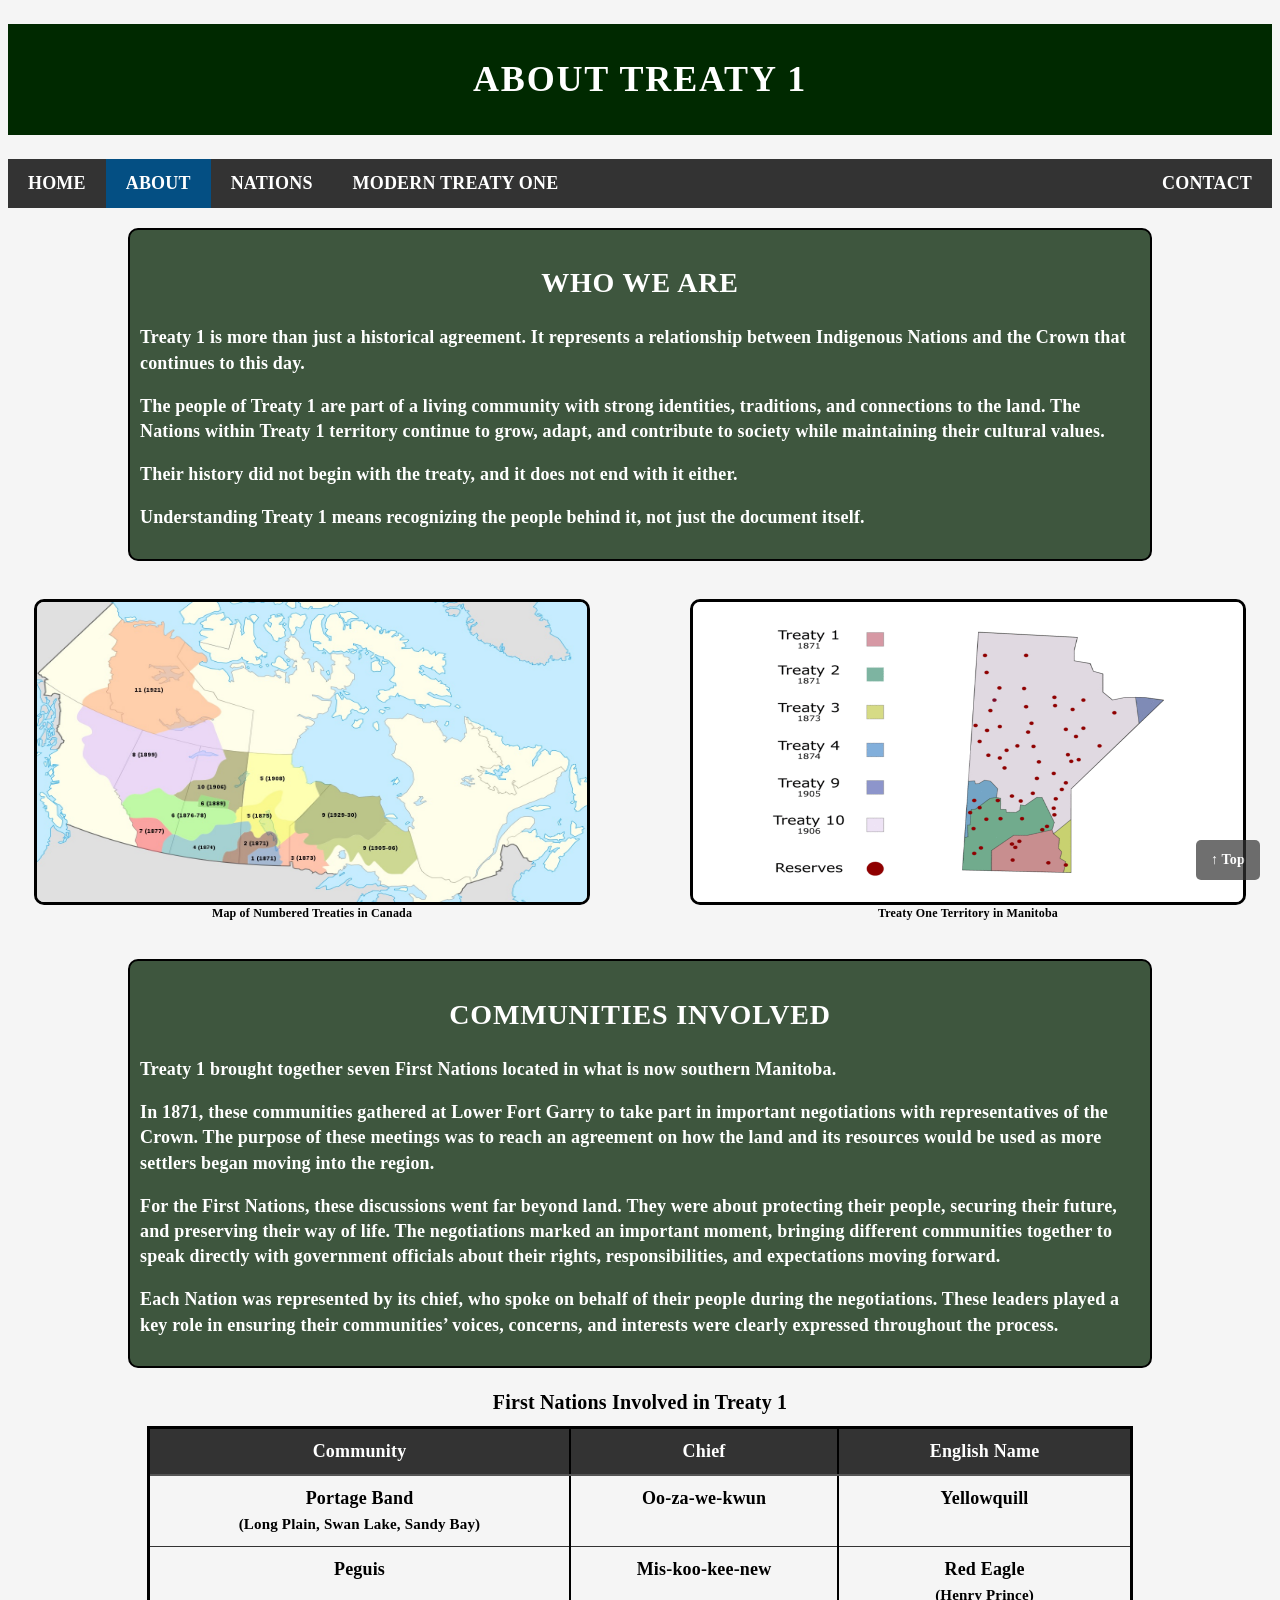
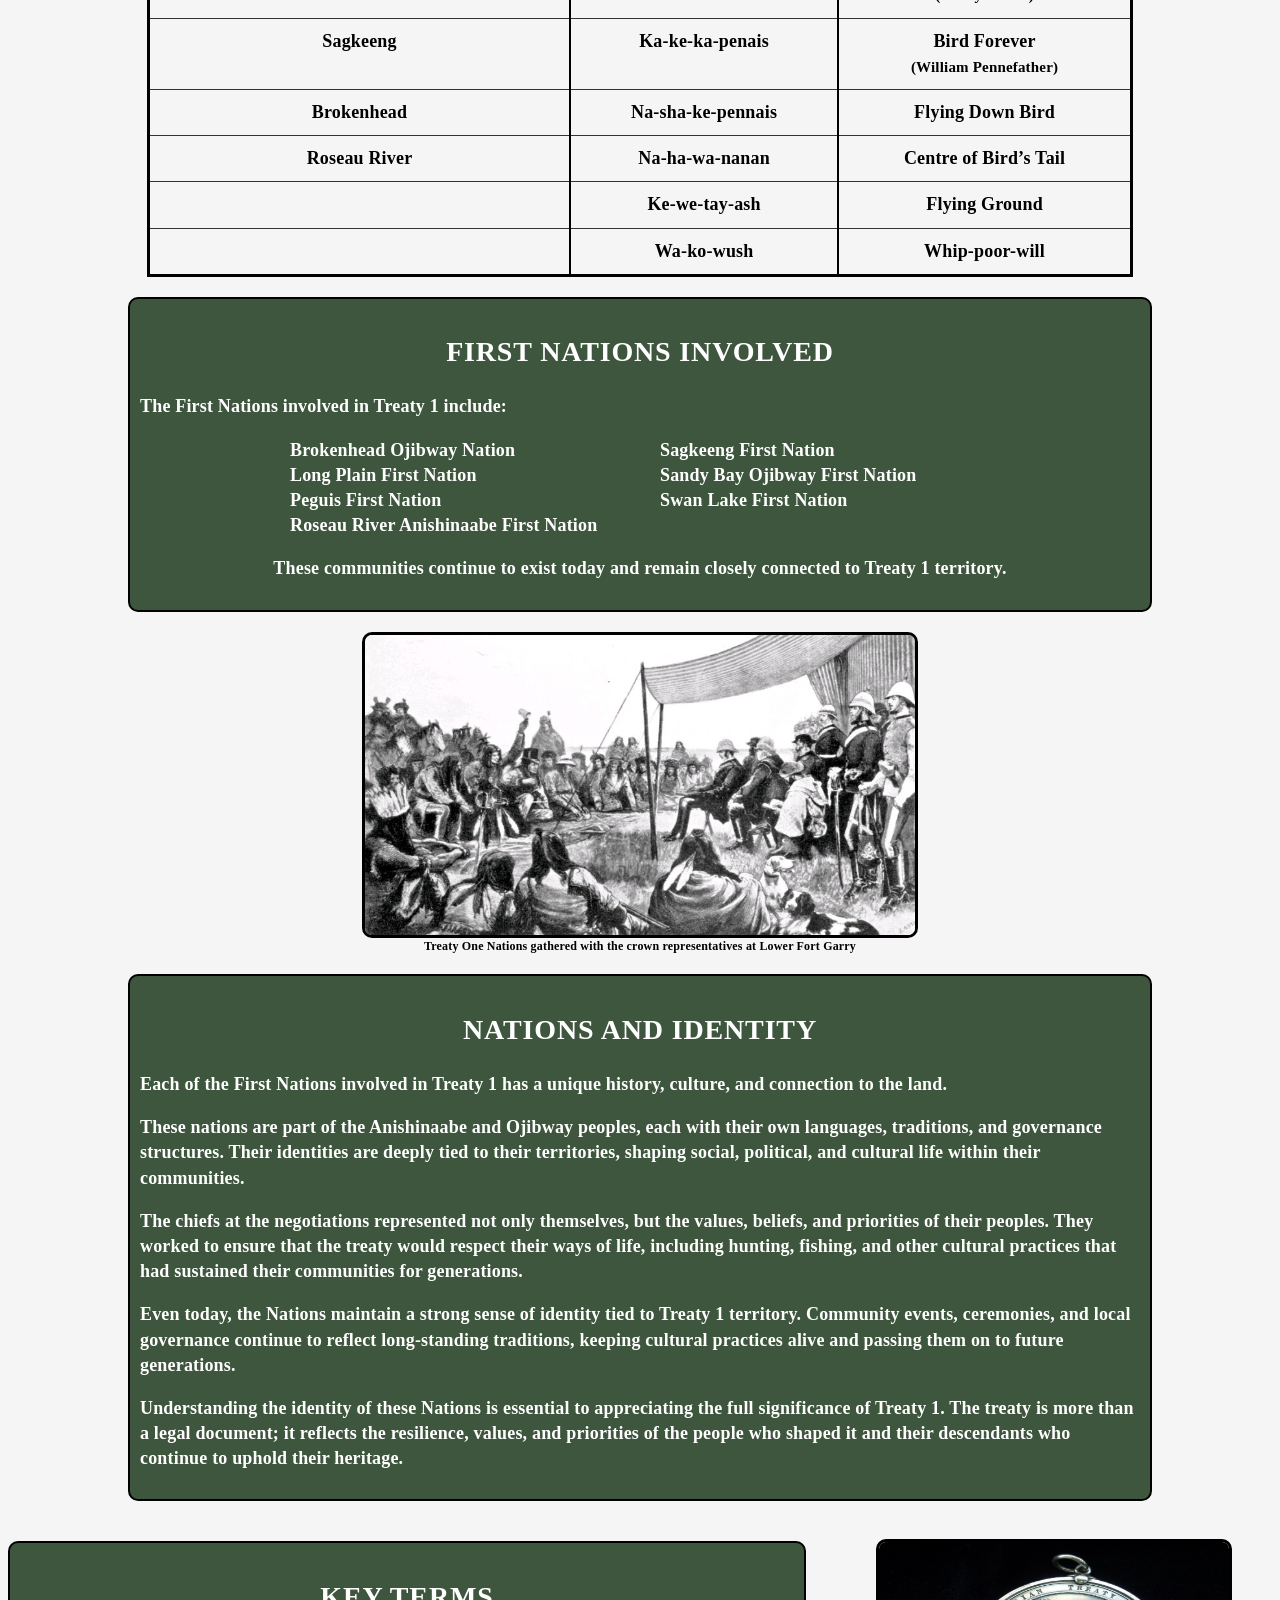
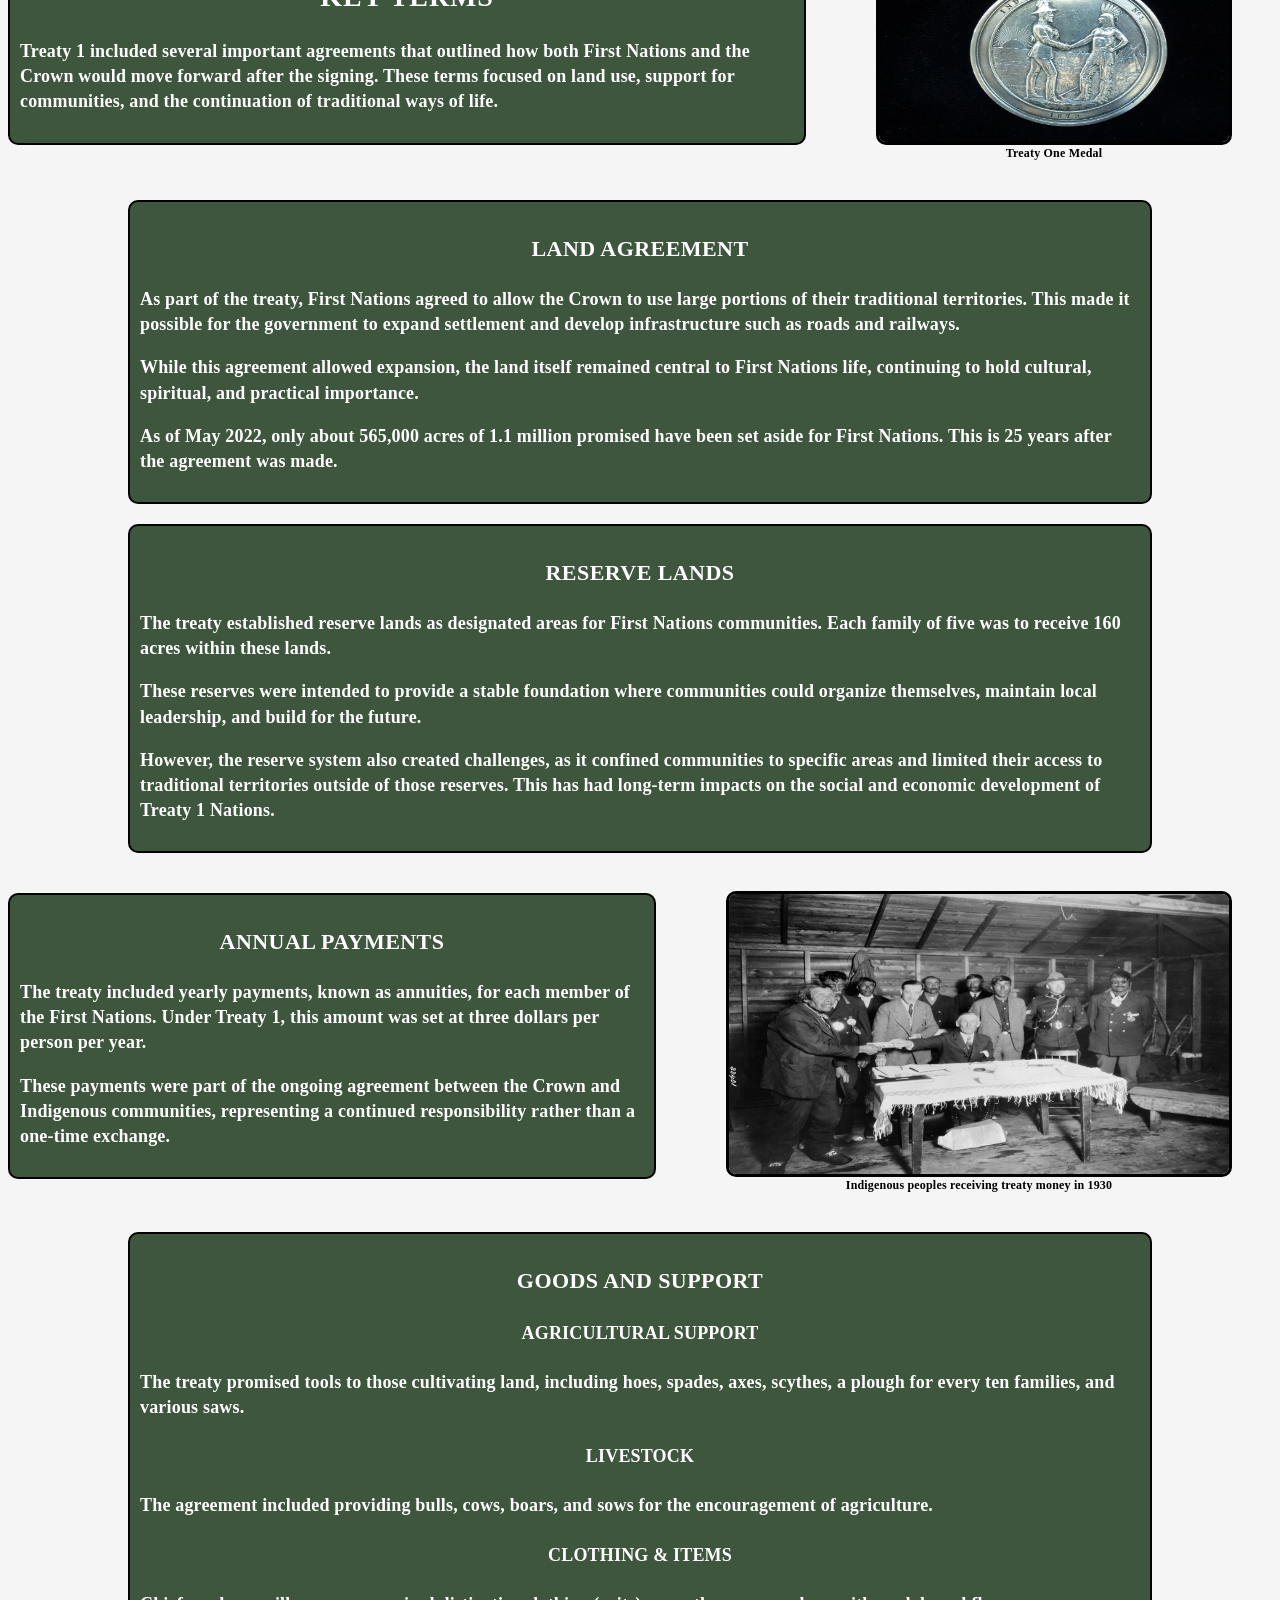
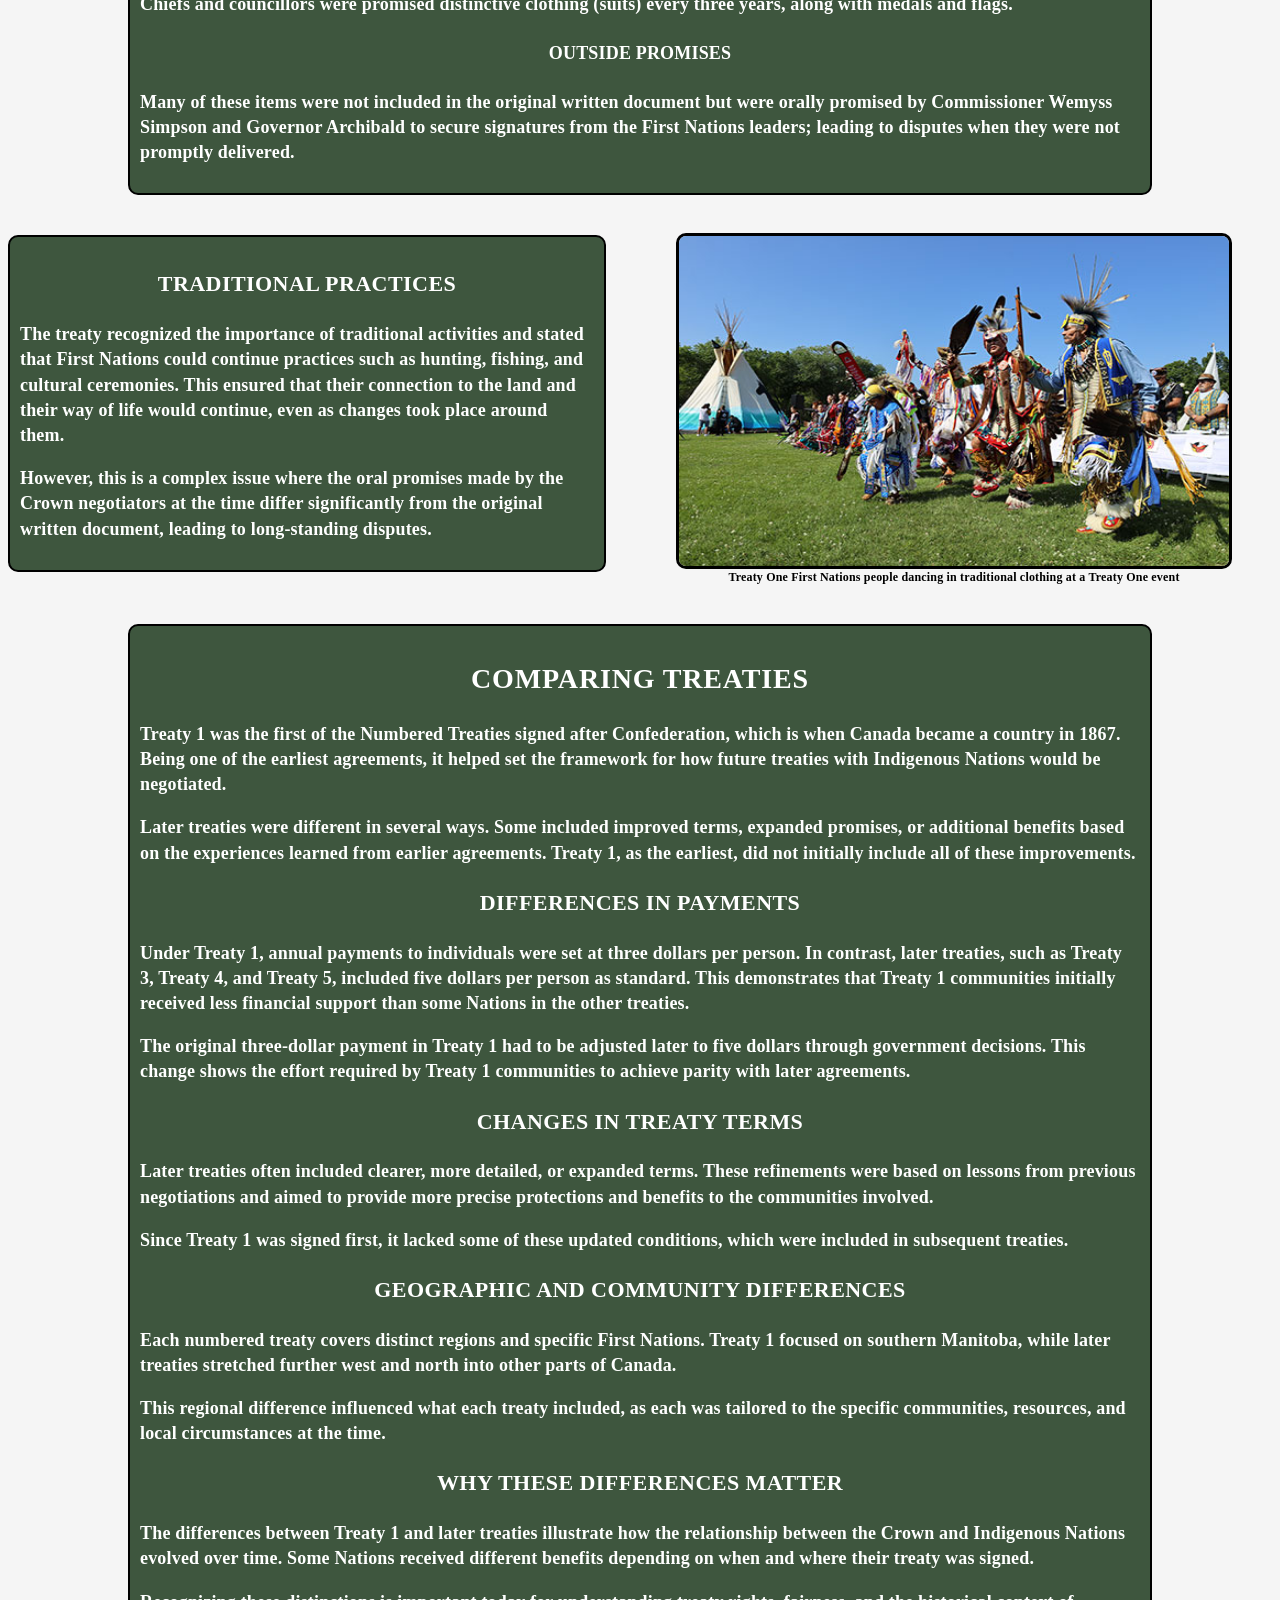
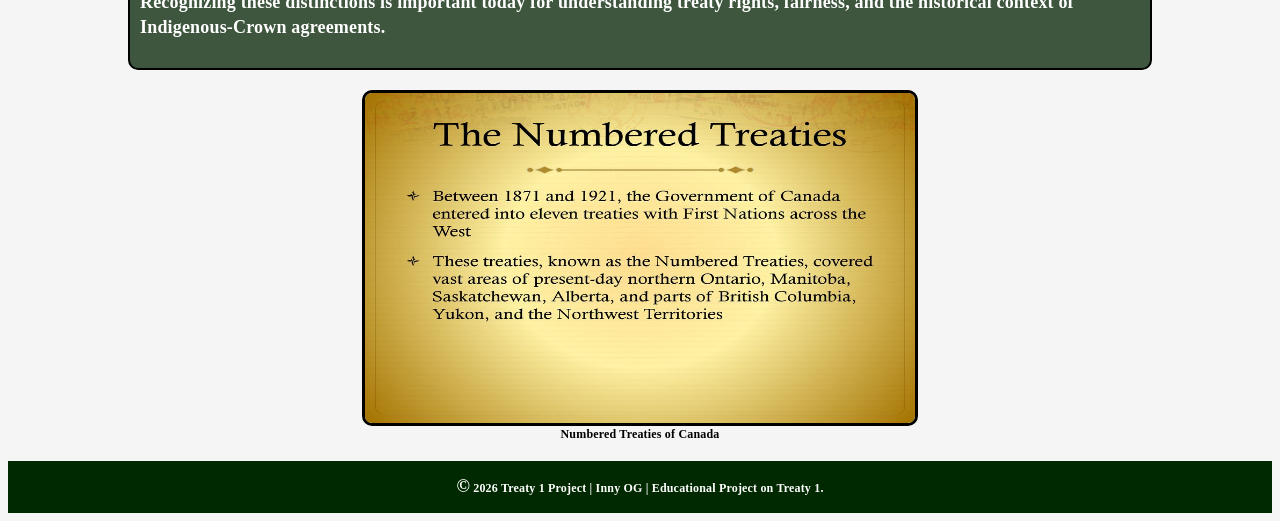
==== about-treaty-one.html @ 3cd0b22d "chaged a letter" ====
<!--
  Name: Inny Ogundeji
  Course: Web Development II
  Teacher: Mr. Hardman
  School: PTEC
  Date Last Modified: 5/11/2026
-->

<!doctype html>
<html lang="en">
  <head>
    <meta charset="UTF-8" />
    <meta name="viewport" content="width=device-width, initial-scale=1.0" />
    <title>About Treaty 1</title>
    <link href="stylesheets/style.css" rel="stylesheet" type="text/css" />
  </head>
  <body>
    <!-- Anchor target for top -->
    <!-- 
      The anchor tag with an id of "top" serves as a target for the back-to-top button. 
      When users click the back-to-top link, it will scroll the page back to this anchor point at the top of the page.
    -->
    <a id="top"></a>
    <header>
      <h1>About Treaty 1</h1>
      <!-- 
        aria-label = provides a descriptive label for elements (like nav or buttons) 
        that is read by screen readers for accessibility, but not visible on the page. 
        Example: <nav aria-label="Main Navigation">...</nav>
      -->
      <nav aria-label="Main Navigation">
        <ul>
          <li><a href="index.html">Home</a></li>
          <li><a class="active" href="about-treaty-one.html">About</a></li>
          <li><a href="nations.html">Nations</a></li>
          <li><a href="treaty-one-today.html">Modern Treaty One</a></li>
          <!-- 
            style="float: right" = This CSS style is applied to the list item to make it float to the right side of the navigation bar. 
            This is often used for items like "Contact" that are meant to be visually separated from the main navigation links.
          -->
          <li style="float: right"><a href="contact.html">Contact</a></li>
        </ul>
      </nav>
    </header>
    <main>
      <!--
        aria-labelledby = associates the section with a heading (like h2) for accessibility. 
        It helps screen readers understand the structure and content of the page by linking the section to its heading.
      -->
      <!-- The section tag is used to define a section in the document. This applies for all sections -->
      <section class="section-box" aria-labelledby="who-we-are-heading">
        <!--
          The ID of the heading (h2) is "who-we-are-heading" and it is used in the aria-labelledby attribute of the section to link them together for accessibility purposes.
        -->
        <h2 id="who-we-are-heading">Who We Are</h2>
        <p>
          Treaty 1 is more than just a historical agreement. It represents a
          relationship between Indigenous Nations and the Crown that continues
          to this day.
        </p>
        <p>
          The people of Treaty 1 are part of a living community with strong
          identities, traditions, and connections to the land. The Nations
          within Treaty 1 territory continue to grow, adapt, and contribute to
          society while maintaining their cultural values.
        </p>
        <p>
          Their history did not begin with the treaty, and it does not end with
          it either.
        </p>
        <p>
          Understanding Treaty 1 means recognizing the people behind it, not
          just the document itself.
        </p>
      </section>
      <!-- 
        I used a div to align the following two images side by side because they are related content. 
        This allows me to apply styles to both images as a cohesive unit, creating a visually appealing layout.
      -->
      <div class="image-row">
        <!-- FIGURE = groups an image with a caption (figcaption). -->
        <!-- FIGCAPTION = caption text for a figure element. Can be styled for font, color, and alignment. -->
        <figure>
          <img
            src="images/Treaties in canada map.jpg"
            alt="Map showing the locations of the numbered treaties in Canada"
            height="300"
            width="550" />
          <figcaption>Map of Numbered Treaties in Canada</figcaption>
        </figure>
        <!-- FIGURE = groups an image with a caption (figcaption). -->
        <!-- FIGCAPTION = caption text for a figure element. Can be styled for font, color, and alignment. -->
        <figure>
          <img
            src="images/treaty-one-closer view.gif"
            alt="Image of Treaty One territory in Manitoba closer view"
            height="300"
            width="550" />
          <figcaption>Treaty One Territory in Manitoba</figcaption>
        </figure>
      </div>
      <section
        class="section-box"
        aria-labelledby="communities-involved-heading">
        <!--
          aria-labelledby = associates the section with a heading (like h2) for accessibility. 
          It helps screen readers understand the structure and content of the page by linking the section to its heading.
        -->
        <h2 id="communities-involved-heading">Communities Involved</h2>
        <!--
          The ID of the heading (h2) is "communities-involved-heading" and it is used in the aria-labelledby attribute of the section to link them together for accessibility purposes.
        -->
        <p>
          Treaty 1 brought together seven First Nations located in what is now
          southern Manitoba.
        </p>
        <p>
          In 1871, these communities gathered at Lower Fort Garry to take part
          in important negotiations with representatives of the Crown. The
          purpose of these meetings was to reach an agreement on how the land
          and its resources would be used as more settlers began moving into the
          region.
        </p>
        <p>
          For the First Nations, these discussions went far beyond land. They
          were about protecting their people, securing their future, and
          preserving their way of life. The negotiations marked an important
          moment, bringing different communities together to speak directly with
          government officials about their rights, responsibilities, and
          expectations moving forward.
        </p>
        <p>
          Each Nation was represented by its chief, who spoke on behalf of their
          people during the negotiations. These leaders played a key role in
          ensuring their communities’ voices, concerns, and interests were
          clearly expressed throughout the process.
        </p>
      </section>
      <!--
        The table element is used to display data in a structured format. It consists of rows and columns, with headers to label the data.
        In this case, the table lists the First Nations involved in Treaty 1, along with their chiefs and English names.
        The caption provides a title for the table, and the use of <th> tags indicates the header cells for each column.
        The use of <td> tags indicates the data cells for each row, and the use of the <small> tag is used to provide additional information in a smaller font size for clarity.>
      -->
      <table>
        <caption style="font-weight: bold; text-align: center">
          First Nations Involved in Treaty 1
        </caption>
        <tr>
          <th>Community</th>
          <th>Chief</th>
          <th>English Name</th>
        </tr>
        <tr>
          <td>
            Portage Band<br />
            <!--
              The <small> tag is used to provide additional information in a smaller font size for clarity. 
              In this case, it indicates the specific communities (Long Plain, Swan Lake, Sandy Bay) that are part of the Portage Band.
            -->
            <small>(Long Plain, Swan Lake, Sandy Bay)</small>
          </td>
          <td>Oo-za-we-kwun</td>
          <td>Yellowquill</td>
        </tr>
        <tr>
          <td>Peguis</td>
          <td>Mis-koo-kee-new</td>
          <td>Red Eagle<br /><small>(Henry Prince)</small></td>
        </tr>
        <tr>
          <td>Sagkeeng</td>
          <td>Ka-ke-ka-penais</td>
          <td>
            Bird Forever <br />
            <small>(William Pennefather)</small>
          </td>
        </tr>
        <tr>
          <td>Brokenhead</td>
          <td>Na-sha-ke-pennais</td>
          <td>Flying Down Bird</td>
        </tr>
        <tr>
          <td>Roseau River</td>
          <td>Na-ha-wa-nanan</td>
          <td>Centre of Bird’s Tail</td>
        </tr>
        <tr>
          <td></td>
          <td>Ke-we-tay-ash</td>
          <td>Flying Ground</td>
        </tr>
        <tr>
          <td></td>
          <td>Wa-ko-wush</td>
          <td>Whip-poor-will</td>
        </tr>
      </table>
      <section
        class="section-box"
        aria-labelledby="first-nations-involved-heading">
        <!--
          aria-labelledby = associates the section with a heading (like h2) for accessibility. 
          It helps screen readers understand the structure and content of the page by linking the section to its heading.
        -->
        <h2 id="first-nations-involved-heading">First Nations Involved</h2>
        <!--
          The ID of the heading (h2) is "first-nations-involved-heading" and it is used in the aria-labelledby attribute of the section to link them together for accessibility purposes.
        -->
        <p>The First Nations involved in Treaty 1 include:</p>
        <div id="list-wrapper">
          <!--
          The <div> element is used to group the list of First Nations together for styling purposes.
        -->
          <ul id="nations-list">
            <!--
            The <ul> element is used to create an unordered list of the First Nations involved in Treaty 1.
            The ID "nations-list" can be used to apply specific styles to this list, such as font, color, or spacing, to make it visually appealing and easy to read.
          -->
            <li>Brokenhead Ojibway Nation</li>
            <li>Long Plain First Nation</li>
            <li>Peguis First Nation</li>
            <li>Roseau River Anishinaabe First Nation</li>
            <li>Sagkeeng First Nation</li>
            <li>Sandy Bay Ojibway First Nation</li>
            <li>Swan Lake First Nation</li>
          </ul>
        </div>
        <p style="text-align: center">
          <!--
          The <p> element is used to create a paragraph of text.
          The style attribute is used to center the text within the paragraph, making it visually distinct and emphasizing the importance of the information about the communities involved in Treaty 1.
          I chose to use inline CSS for this specific styling because it will not make sense to sue external as it will make all the paragraphs centered and I only want this one to be centered. 
        -->
          These communities continue to exist today and remain closely connected
          to Treaty 1 territory.
        </p>
      </section>
      <!-- FIGURE = groups an image with a caption (figcaption). -->
      <!-- FIGCAPTION = caption text for a figure element. Can be styled for font, color, and alignment. -->
      <figure>
        <img
          src="images/Treaty One Nations gathered.jpg"
          alt="Image of Treaty One Nations gathered with the crown representatives at Lower Fort Garry in 1871"
          height="300"
          width="550" />
        <figcaption>
          Treaty One Nations gathered with the crown representatives at Lower
          Fort Garry
        </figcaption>
      </figure>
      <section
        class="section-box"
        aria-labelledby="nations-and-identity-heading">
        <!--
          aria-labelledby = associates the section with a heading (like h2) for accessibility. 
          It helps screen readers understand the structure and content of the page by linking the section to its heading.
        -->
        <h2 id="nations-and-identity-heading">Nations and Identity</h2>
        <!--
          The ID of the heading (h2) is "nations-and-identity-heading" and it is used in the aria-labelledby 
          attribute of the section to link them together for accessibility purposes.
        -->
        <p>
          Each of the First Nations involved in Treaty 1 has a unique history,
          culture, and connection to the land.
        </p>
        <p>
          These nations are part of the Anishinaabe and Ojibway peoples, each
          with their own languages, traditions, and governance structures. Their
          identities are deeply tied to their territories, shaping social,
          political, and cultural life within their communities.
        </p>
        <p>
          The chiefs at the negotiations represented not only themselves, but
          the values, beliefs, and priorities of their peoples. They worked to
          ensure that the treaty would respect their ways of life, including
          hunting, fishing, and other cultural practices that had sustained
          their communities for generations.
        </p>
        <p>
          Even today, the Nations maintain a strong sense of identity tied to
          Treaty 1 territory. Community events, ceremonies, and local governance
          continue to reflect long-standing traditions, keeping cultural
          practices alive and passing them on to future generations.
        </p>
        <p>
          Understanding the identity of these Nations is essential to
          appreciating the full significance of Treaty 1. The treaty is more
          than a legal document; it reflects the resilience, values, and
          priorities of the people who shaped it and their descendants who
          continue to uphold their heritage.
        </p>
      </section>
      <div class="intro-wrapper">
        <!--
        The class "intro-wrapper" is used to group the following section and figure together for styling purposes. 
        This allows me to apply specific styles to this group of content, such as layout, spacing, or background.
      -->
        <section class="section-box" aria-labelledby="key-terms-heading">
          <!--
          aria-labelledby = associates the section with a heading (like h2) for accessibility. 
          It helps screen readers understand the structure and content of the page by linking the section to its heading.
        -->
          <h2 id="key-terms-heading">Key Terms</h2>
          <!--
            The ID of the heading (h2) is "key-terms-heading" and it is used in the aria-labelledby 
            attribute of the section to link them together for accessibility purposes.
          -->
          <p>
            Treaty 1 included several important agreements that outlined how
            both First Nations and the Crown would move forward after the
            signing. These terms focused on land use, support for communities,
            and the continuation of traditional ways of life.
          </p>
        </section>
        <!-- FIGURE = groups an image with a caption (figcaption). -->
        <!-- FIGCAPTION = caption text for a figure element. Can be styled for font, color, and alignment. -->
        <figure>
          <img
            src="images/Treaty One medal.jpg"
            alt="Image of Treaty One Medal"
            height="200"
            width="350" />
          <figcaption>Treaty One Medal</figcaption>
        </figure>
      </div>
      <section class="section-box" aria-labelledby="land-agreement-heading">
        <!--
        aria-labelledby = associates the section with a heading (like h3) for accessibility. 
        It helps screen readers understand the structure and content of the page by linking the section to its heading.
      -->
        <h3 id="land-agreement-heading">Land Agreement</h3>
        <!--
          The ID of the heading (h3) is "land-agreement-heading" and it is used in the aria-labelledby 
          attribute of the section to link them together for accessibility purposes.  
        -->
        <p>
          As part of the treaty, First Nations agreed to allow the Crown to use
          large portions of their traditional territories. This made it possible
          for the government to expand settlement and develop infrastructure
          such as roads and railways.
        </p>
        <p>
          While this agreement allowed expansion, the land itself remained
          central to First Nations life, continuing to hold cultural, spiritual,
          and practical importance.
        </p>
        <p>
          As of May 2022, only about 565,000 acres of 1.1 million promised have
          been set aside for First Nations. This is 25 years after the agreement
          was made.
        </p>
      </section>
      <section class="section-box" aria-labelledby="reserve-lands-heading">
        <!--
        aria-labelledby = associates the section with a heading (like h3) for accessibility.
        It helps screen readers understand the structure and content of the page by linking the section to its heading.
      -->
        <!--
        The class "section-box" is used to apply specific styles to this section, such as borders, padding, or background color, to visually distinguish it from other sections on the page.
      -->
        <h3 id="reserve-lands-heading">Reserve Lands</h3>
        <!--
          The ID of the heading (h3) is "reserve-lands-heading" and it is used in the aria-labelledby 
          attribute of the section to link them together for accessibility purposes.
        -->
        <p>
          The treaty established reserve lands as designated areas for First
          Nations communities. Each family of five was to receive 160 acres
          within these lands.
        </p>
        <p>
          These reserves were intended to provide a stable foundation where
          communities could organize themselves, maintain local leadership, and
          build for the future.
        </p>
        <p>
          However, the reserve system also created challenges, as it confined
          communities to specific areas and limited their access to traditional
          territories outside of those reserves. This has had long-term impacts
          on the social and economic development of Treaty 1 Nations.
        </p>
      </section>
      <div class="intro-wrapper">
        <!--
        The class "intro-wrapper" is used to group the following section and figure together for styling purposes.
      -->
        <section class="section-box" aria-labelledby="annual-payments-heading">
          <!--
          The class section Box is used to apply specific styles to this section, such as borders, padding, or background color, to visually distinguish it from other sections on the page.
          aria-labelledby = associates the section with a heading (like h3) for accessibility. 
          It helps screen readers understand the structure and content of the page by linking the section to its heading.
        -->
          <h3 id="annual-payments-heading">Annual Payments</h3>
          <p>
            The treaty included yearly payments, known as annuities, for each
            member of the First Nations. Under Treaty 1, this amount was set at
            three dollars per person per year.
          </p>
          <p>
            These payments were part of the ongoing agreement between the Crown
            and Indigenous communities, representing a continued responsibility
            rather than a one-time exchange.
          </p>
        </section>
        <!-- FIGURE = groups an image with a caption (figcaption). -->
        <!-- FIGCAPTION = caption text for a figure element. Can be styled for font, color, and alignment. -->
        <figure>
          <img
            src="images/Indigenous peoples recieving treaty money in 1930.jpg"
            alt="Image of Indigenous peoples receiving treaty money in 1930"
            height="280"
            width="500" />
          <figcaption>
            Indigenous peoples receiving treaty money in 1930
          </figcaption>
        </figure>
      </div>
      <section class="section-box" aria-labelledby="goods-support-heading">
        <!--
        The class "section-box" is used to apply specific styles to this section, such as borders, padding, or background color, to visually distinguish it from other sections on the page.
        aria-labelledby = associates the section with a heading (like h3) for accessibility. 
        It helps screen readers understand the structure and content of the page by linking the section to its heading.
      -->
        <h3 id="goods-support-heading">Goods and Support</h3>
        <!--
          The ID of the heading (h3) is "goods-support-heading" and it is used in the aria-labelledby 
          attribute of the section to link them together for accessibility purposes.
        -->
        <h4>Agricultural Support</h4>
        <p>
          The treaty promised tools to those cultivating land, including hoes,
          spades, axes, scythes, a plough for every ten families, and various
          saws.
        </p>
        <h4>Livestock</h4>
        <p>
          The agreement included providing bulls, cows, boars, and sows for the
          encouragement of agriculture.
        </p>
        <h4>Clothing & Items</h4>
        <p>
          Chiefs and councillors were promised distinctive clothing (suits)
          every three years, along with medals and flags.
        </p>
        <h4>Outside Promises</h4>
        <p>
          Many of these items were not included in the original written document
          but were orally promised by Commissioner Wemyss Simpson and Governor
          Archibald to secure signatures from the First Nations leaders; leading
          to disputes when they were not promptly delivered.
        </p>
      </section>
      <div class="intro-wrapper">
        <!--
        The class "intro-wrapper" is used to group the following section and figure together for styling purposes.
      -->
        <section
          class="section-box"
          aria-labelledby="traditional-practices-heading">
          <!--
            The class "section-box" is used to apply specific styles to this section, such as borders, padding, or background color, to visually distinguish it from other sections on the page.
            aria-labelledby = associates the section with a heading (like h3) for accessibility. 
            It helps screen readers understand the structure and content of the page by linking the section to its heading.
          -->
          <h3 id="traditional-practices-heading">Traditional Practices</h3>
          <!--
            The ID of the heading (h3) is "traditional-practices-heading" and it is used in the aria-labelledby 
            attribute of the section to link them together for accessibility purposes.
          -->
          <p>
            The treaty recognized the importance of traditional activities and
            stated that First Nations could continue practices such as hunting,
            fishing, and cultural ceremonies. This ensured that their connection
            to the land and their way of life would continue, even as changes
            took place around them.
          </p>
          <p>
            However, this is a complex issue where the oral promises made by the
            Crown negotiators at the time differ significantly from the original
            written document, leading to long-standing disputes.
          </p>
        </section>
        <!-- FIGURE = groups an image with a caption (figcaption). -->
        <!-- FIGCAPTION = caption text for a figure element. Can be styled for font, color, and alignment. -->
        <figure>
          <img
            src="images/treatyone-first-nations-dance.jpg"
            alt="Image of Treaty One First Nations people dancing in traditional clothing at a Treaty One event"
            height="330"
            width="550" />
          <figcaption>
            Treaty One First Nations people dancing in traditional clothing at a
            Treaty One event
          </figcaption>
        </figure>
      </div>
      <section class="section-box" aria-labelledby="comparing-treaties-heading">
        <!--
        The class "section-box" is used to apply specific styles to this section, such as borders, padding, or background color, to visually distinguish it from other sections on the page.
        aria-labelledby = associates the section with a heading (like h2) for accessibility. 
        It helps screen readers understand the structure and content of the page by linking the section to its heading.
      -->
        <h2 id="comparing-treaties-heading">Comparing Treaties</h2>
        <!--
          The ID of the heading (h2) is "comparing-treaties-heading" and it is used in the aria-labelledby 
          attribute of the section to link them together for accessibility purposes.
        
        -->
        <p>
          Treaty 1 was the first of the Numbered Treaties signed after
          Confederation, which is when Canada became a country in 1867. Being
          one of the earliest agreements, it helped set the framework for how
          future treaties with Indigenous Nations would be negotiated.
        </p>
        <p>
          Later treaties were different in several ways. Some included improved
          terms, expanded promises, or additional benefits based on the
          experiences learned from earlier agreements. Treaty 1, as the
          earliest, did not initially include all of these improvements.
        </p>
        <h3>Differences in Payments</h3>
        <p>
          Under Treaty 1, annual payments to individuals were set at three
          dollars per person. In contrast, later treaties, such as Treaty 3,
          Treaty 4, and Treaty 5, included five dollars per person as standard.
          This demonstrates that Treaty 1 communities initially received less
          financial support than some Nations in the other treaties.
        </p>
        <p>
          The original three-dollar payment in Treaty 1 had to be adjusted later
          to five dollars through government decisions. This change shows the
          effort required by Treaty 1 communities to achieve parity with later
          agreements.
          <!-- Parity means equality -->
        </p>
        <h3>Changes in Treaty Terms</h3>
        <p>
          Later treaties often included clearer, more detailed, or expanded
          terms. These refinements were based on lessons from previous
          negotiations and aimed to provide more precise protections and
          benefits to the communities involved.
        </p>
        <p>
          Since Treaty 1 was signed first, it lacked some of these updated
          conditions, which were included in subsequent treaties.
          <!-- Subsequent means later or following in time -->
        </p>
        <h3>Geographic and Community Differences</h3>
        <p>
          Each numbered treaty covers distinct regions and specific First
          Nations. Treaty 1 focused on southern Manitoba, while later treaties
          stretched further west and north into other parts of Canada.
        </p>
        <p>
          This regional difference influenced what each treaty included, as each
          was tailored to the specific communities, resources, and local
          circumstances at the time.
        </p>
        <h3>Why These Differences Matter</h3>
        <p>
          The differences between Treaty 1 and later treaties illustrate how the
          relationship between the Crown and Indigenous Nations evolved over
          time. Some Nations received different benefits depending on when and
          where their treaty was signed.
        </p>
        <p>
          Recognizing these distinctions is important today for understanding
          treaty rights, fairness, and the historical context of
          Indigenous-Crown agreements.
        </p>
      </section>
      <!-- FIGURE = groups an image with a caption (figcaption). -->
      <!-- FIGCAPTION = caption text for a figure element. Can be styled for font, color, and alignment. -->
      <figure>
        <img
          src="images/image with text about numbered treaties of canada.jpg"
          alt="Image of Treaty One with text about the numbered treaties of canada"
          height="330"
          width="550" />
        <figcaption>Numbered Treaties of Canada</figcaption>
      </figure>
    </main>
    <!-- Back to top button -->
    <!--
      The back-to-top button is a link that allows users to quickly return to the top of the page. 
      It is typically styled to be easily visible and accessible, often positioned in the bottom right corner of the screen. 
      When clicked, it scrolls the page back up to the anchor point defined at the top of the page (in this case, the <a id="top"></a> element).
      The class "back-to-top" can be used to apply specific styles to this button, such as background color, font size, or hover effects, to make it stand out and encourage users to use it for easy navigation.
    -->
    <a href="#top" class="back-to-top">↑ Top</a>
    <footer>
      <p>
        <!-- Copyright information. The &copy; entity represents the copyright symbol. The span id="copyright" is used to style the copyright symbol. -->
        <span id="copyright">&copy;</span> 2026 Treaty 1 Project | Inny OG |
        Educational Project on Treaty 1.
      </p>
    </footer>
  </body>
</html>
---- stylesheets/style.css ----
/*
  COLOUR CHOICES:
  I chose a green colour family (dark green, forest/olive green) because these
  colours represent land, nature, growth, and Indigenous identity. This matches
  the purpose of a Treaty 1 educational website, which focuses on land,
  history, and the relationship between Indigenous Nations and the Crown.

  THEME CHOICE:
  I chose a light theme because my website contains a large amount of text that
  users need to read comfortably. I used a white background for the main background.
  I then used forest/olive green for the section boxes to create a clear visual separation between 
  different sections of content, making it easier for users to focus on one topic at a time. 
  I then used white as the text color and heading colors for the webiste since they are in the boxes and they contrast 
  well with the green's.
  I used dark green for headings and important elements to create contrast and draw attention to key information.
  I then used blue as the accent colour for the navigation bar to create a clear visual distinction between the main
  content and the navigation, making it easier for users to find and use the menu.
  This combination of light background with green accents creates a visually appealing and easy-to-read design that 
  supports the educational purpose of the website.

  COLOUR SCHEME:
  Primary Colour: Green (#002900, #3e563e)
  Secondary Colour: Blue (#044f83) — used only for the navigation bar
  Neutral Colours: White, Black, Gray
  This creates a monochromatic/analogous colour scheme based on greens, with a
  single secondary accent (blue) used strictly for navigation.

  FONT CHOICES:
  I used serif fonts throughout the website to create a traditional, trustworthy,
  and historical feeling. Paragraphs use Georgia, which is smooth and easy to
  read for longer text, while all headings use Times New Roman, which looks more
  formal and authoritative. Using these two serif fonts together creates a strong,
  consistent visual style that fits the educational and historical purpose of the
  website.
*/
/* display: block = element with a specific id or class takes the full width of its line and starts on a new line */
/* display: inline = element with a specific id or class stays in the same line as other elements, width and height cannot be set */
/* display: inline-block = element with a specific id or class stays in the same line but width and height can be adjusted */
/* display: flex = element with a specific id or class arranges all elements inside it in a row or column layout, making them line up side by side by default */
/* display: none = element with a specific id or class is completely hidden from view and takes up no space */
/* # = ID = Single use */
/* . = Class = multiple use */
body {
  /* sets the text color for the entire body of the page to white */
  color: white;
  /* makes all text in the body bold */
  font-weight: bold;
  /*
    This can be anything from 1.6rem to 2.4rem based on what you like.
  */
  font-size: 1.8rem;
  /* adds small space between letters */
  letter-spacing: 0.01em;
}
p {
  /* This is the font for the paragraphs. The web browser will try Georgia first, then if it does not work, then  it tries Cambria, then if it does not work, it tries any serif font */
  font-family: Georgia, Cambria, Serif;
}
h1 {
  font-size: 3.6rem; /* size of the main heading */
  color: white; /* heading text is white */
  text-transform: uppercase; /* makes all letters uppercase */
  letter-spacing: 0.05em; /* adds space between letters */
  background-color: #002900; /* green background behind the heading */
  padding: 30px; /* space inside the heading box */
  font-family:
    "Times New Roman", Times, serif; /* tries Times New Roman, then Times, then any serif font */
  text-align: center; /* centers the heading text */
}
h2 {
  font-size: 2.8rem; /* size of h2 headings */
  letter-spacing: 0.03em; /* small space between letters */
  color: white; /* text color is white */
  font-weight: bold; /* text is bolder */
  font-family:
    "Times New Roman", Times, serif; /* tries Times New Roman, then Times, then any serif font */
  text-align: center; /* centers the text */
  text-transform: uppercase; /* makes all letters uppercase */
}
h3 {
  font-size: 2.2rem; /* size of h3 headings */
  letter-spacing: 0.02em; /* small space between letters */
  color: white; /* text color is white */
  font-weight: bold; /* text is bolder */
  font-family:
    "Times New Roman", Times, serif; /* tries Times New Roman, then Times, then any serif font */
  text-align: center; /* centers the text */
  text-transform: uppercase; /* makes all letters uppercase */
}
h4 {
  font-size: 1.8rem; /* size of h4 headings */
  letter-spacing: 0.01em; /* small space between letters */
  color: white; /* text color is white */
  font-weight: bold; /* text is bolder */
  font-family:
    "Times New Roman", Times, serif; /* tries Times New Roman, then Times, then any serif font */
  text-align: center; /* centers the text */
  text-transform: uppercase; /* makes all letters uppercase */
}
/* * means all elements on the page */
* {
  line-height: 140%; /* sets space between lines */
  word-spacing: normal; /* normal space between words */
}

/* The main navigation bar container */
nav {
  margin: 0; /* removes outside space */
  padding: 0; /* removes inside space */
  background-color: #333333; /* dark gray background for the nav bar */
  overflow: hidden; /* keeps floated items inside the nav */
}

/* Remove bullets + reset UL spacing */
nav ul {
  margin: 0; /* removes default UL margin */
  padding: 0; /* removes default UL padding */
  list-style: none; /* removes bullet points on the nav links */
}

/* Each list item in the nav */
nav ul li {
  float: left; /* places items horizontally from left to right */
  text-transform: uppercase; /* makes nav link text uppercase */
}

/* The clickable link inside each nav item */
nav ul li a {
  display: block; /* makes the link fill the entire list item area */
  padding: 12px 20px; /* adds space around the text (top/bottom, left/right) */
  color: white; /* makes the text white */
  text-decoration: none; /* removes underline from the nav links */
}

/* The active page (highlighted tab) */
nav ul li a.active {
  background-color: #044f83; /* blue background for the active page the person is viewing */
}

/* Hover effect when mouse is over a link */
nav ul li a:hover {
  background-color: black; /* background turns black when the cursor hover over the nav link */
  color: white; /* keeps text white when it is hovered over */
}

html {
  font-size: 62.5%; /* sets the base font size to 10px (62.5% of the default 16px) for easier rem calculations */
  background-color: whitesmoke; /* light background color for the whole page */
  scroll-behavior: smooth; /* smooth scrolling for anchor links (e.g., top of page button) */
}
figcaption {
  font-size: 12px; /* smaller text for image captions */
  color: black; /* black text for captions */
  text-align: center; /* centers the caption text under the image */
}
footer {
  font-size: 12px; /* smaller text for the footer */
  background-color: #002900; /* dark green background for the footer */
  color: white; /* white text for the footer */
  text-align: center; /* centers the footer text */
  padding: 1.5px; /* small space inside the footer */
}

.image-row {
  /* display: flex = element with a specific id or class arranges all elements inside it in a row or column layout, making them line up side by side by default */
  display: flex;
  /* justify-content: center → centers the images */
  justify-content: center;
  /* gap: 20px → adds space between them */
  gap: 20px;
}
/* Highlight important text like Lower Fort Garry */
#highlight {
  background-color: black; /* black background behind the text */
  color: white; /* white text for contrast */
  /* padding = space inside an element between its content and its border; makes text or content less cramped */
  padding: 2px 4px;
}
footer #copyright {
  color: white; /* only the &copy; will be white */
  font-size: 18px; /* make the © bigger than the rest */
}
/* Styles for the "Back to Top" button */
.back-to-top {
  position: fixed; /* keeps the button in the same place even when scrolling */
  bottom: 20px; /* distance from the bottom of the screen */
  right: 20px; /* distance from the right side of the screen */
  background: #333333; /* dark background color for the button */
  color: white; /* white text for contrast */
  padding: 10px 15px; /* space inside the button (top/bottom, left/right) */
  border-radius: 5px; /* slightly rounded corners for a smoother look */
  text-decoration: none; /* removes underline from the link */
  font-size: 14px; /* size of the text inside the button */
  opacity: 0.7; /* makes the button slightly transparent */
}
.section-box {
  border: 2px solid black; /* adds a black border around the section */
  background-color: #3e563e; /* dark green background for the section */
  border-radius: 10px; /* rounds the corners of the box */
  padding: 10px; /* adds space inside the box between the content and the border */
  margin: 20px auto; /* adds space outside the box and centers it horizontally */
  max-width: 1000px; /* limits the width of the box to prevent it from being too wide on large screens */
}
#nations-list {
  list-style-type: none; /* removes bullets */
  padding: 0; /* removes default padding */
  margin: 0; /* optional: removes extra spacing */
  columns: 2; /* splits into 2 columns */
  column-gap: 40px; /* space between columns */
  text-align: left; /* makes each column left-aligned */
}
#list-wrapper {
  width: 70%; /* controls how wide the whole block is */
  margin: 0 auto; /* centers the whole block */
}

table {
  width: 78%; /* makes table stretch nicely */
  border: 3px solid black; /* adds a border around the table */
  border-collapse: collapse; /* removes double borders */
  margin: 20px auto; /* centers the entire table */
  border-radius: 10px; /* rounded corners */
  border-collapse: collapse; /* ensures borders merge cleanly */
  text-align: center; /* centers text in all table cells */
}

/* Caption styling */
table caption {
  font-weight: bold; /* makes the caption text bold */
  font-size: 20px; /* size of the caption text */
  margin-bottom: 10px; /* space between caption and table */
  color: black; /* caption text color */
  font-family:
    "Times New Roman", Times, serif; /* font for all the text in the table; tries Times New Roman, then Times, then any serif font */
}

/* Header row */
table th {
  background-color: #333333; /* dark header */
  color: white; /* white text */
  padding: 10px; /* spacing */
  border-bottom: 2px solid #555; /* subtle divider */
  border-right: 2px solid black; /* vertical lines between columns */
}

/* Remove last cell's right border */
table td:last-child {
  border-right: none; /* removes the right border from the last cell in each row to prevent double borders on the right edge of the table */
}
/* Remove last header's right border */
table th:last-child {
  border-right: none; /* removes the right border from the last header cell to prevent double borders on the right edge of the table */
}

/* Table cells */
table td {
  padding: 10px; /* spacing inside cells */
  border-bottom: 1px solid #333333; /* light row divider */
  vertical-align: top; /* keeps multi-line text aligned nicely */
  color: black; /* cell text color */
  border-right: 2px solid black; /* vertical lines between columns */
}

/* 
  intro-wrapper:
  This container holds BOTH the text section and the image.
  display:flex places them side-by-side in a horizontal row.
  align-items:flex-start aligns the tops of both elements evenly.
  gap adds space between the text and the image.
  margin adds spacing above and below the entire block.
*/
.intro-wrapper {
  display: flex;
  align-items: flex-start;
  gap: 30px;
  margin: 20px 0;
}

img {
  border: 3px solid black; /* adds a border around images */
  border-radius: 10px; /* rounds the corners of images */
  display: block; /* makes images take up the full width of their container and start on a new line */
  margin: 0 auto; /* centers images within their container */
}
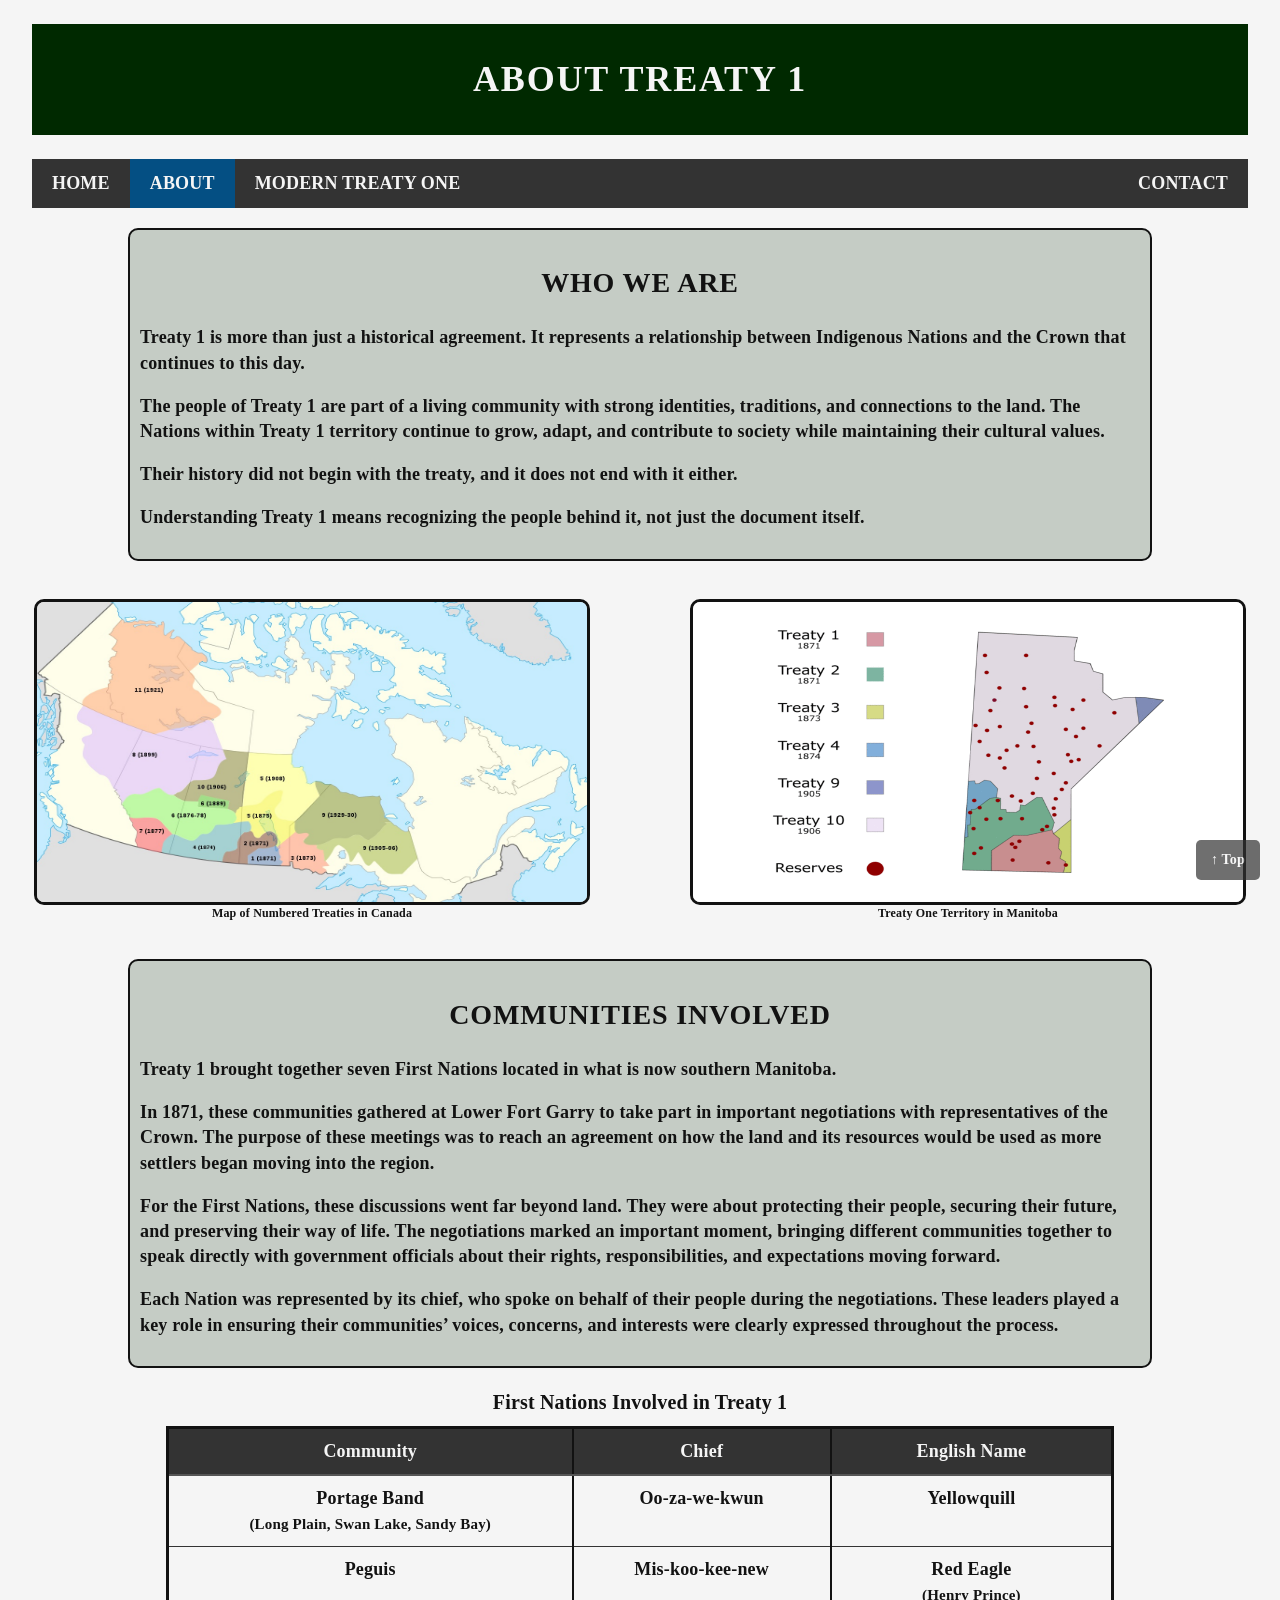
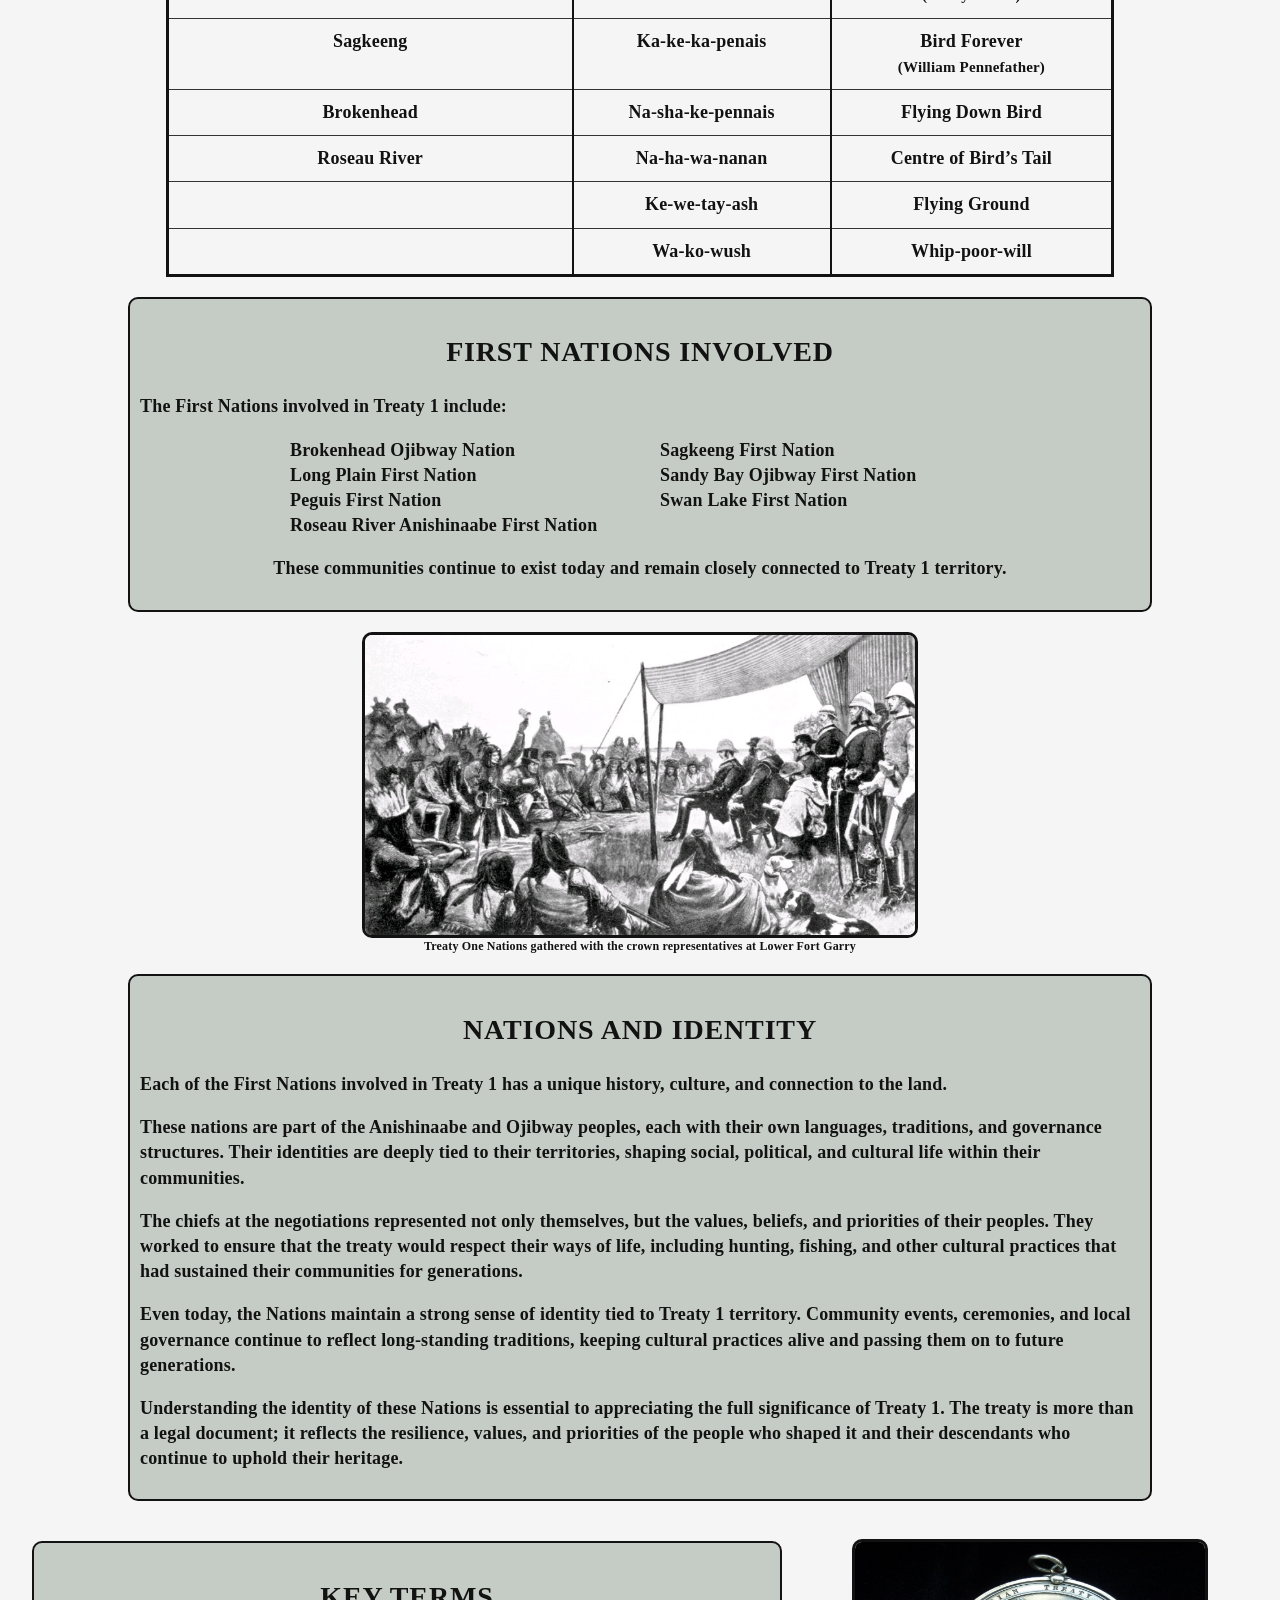
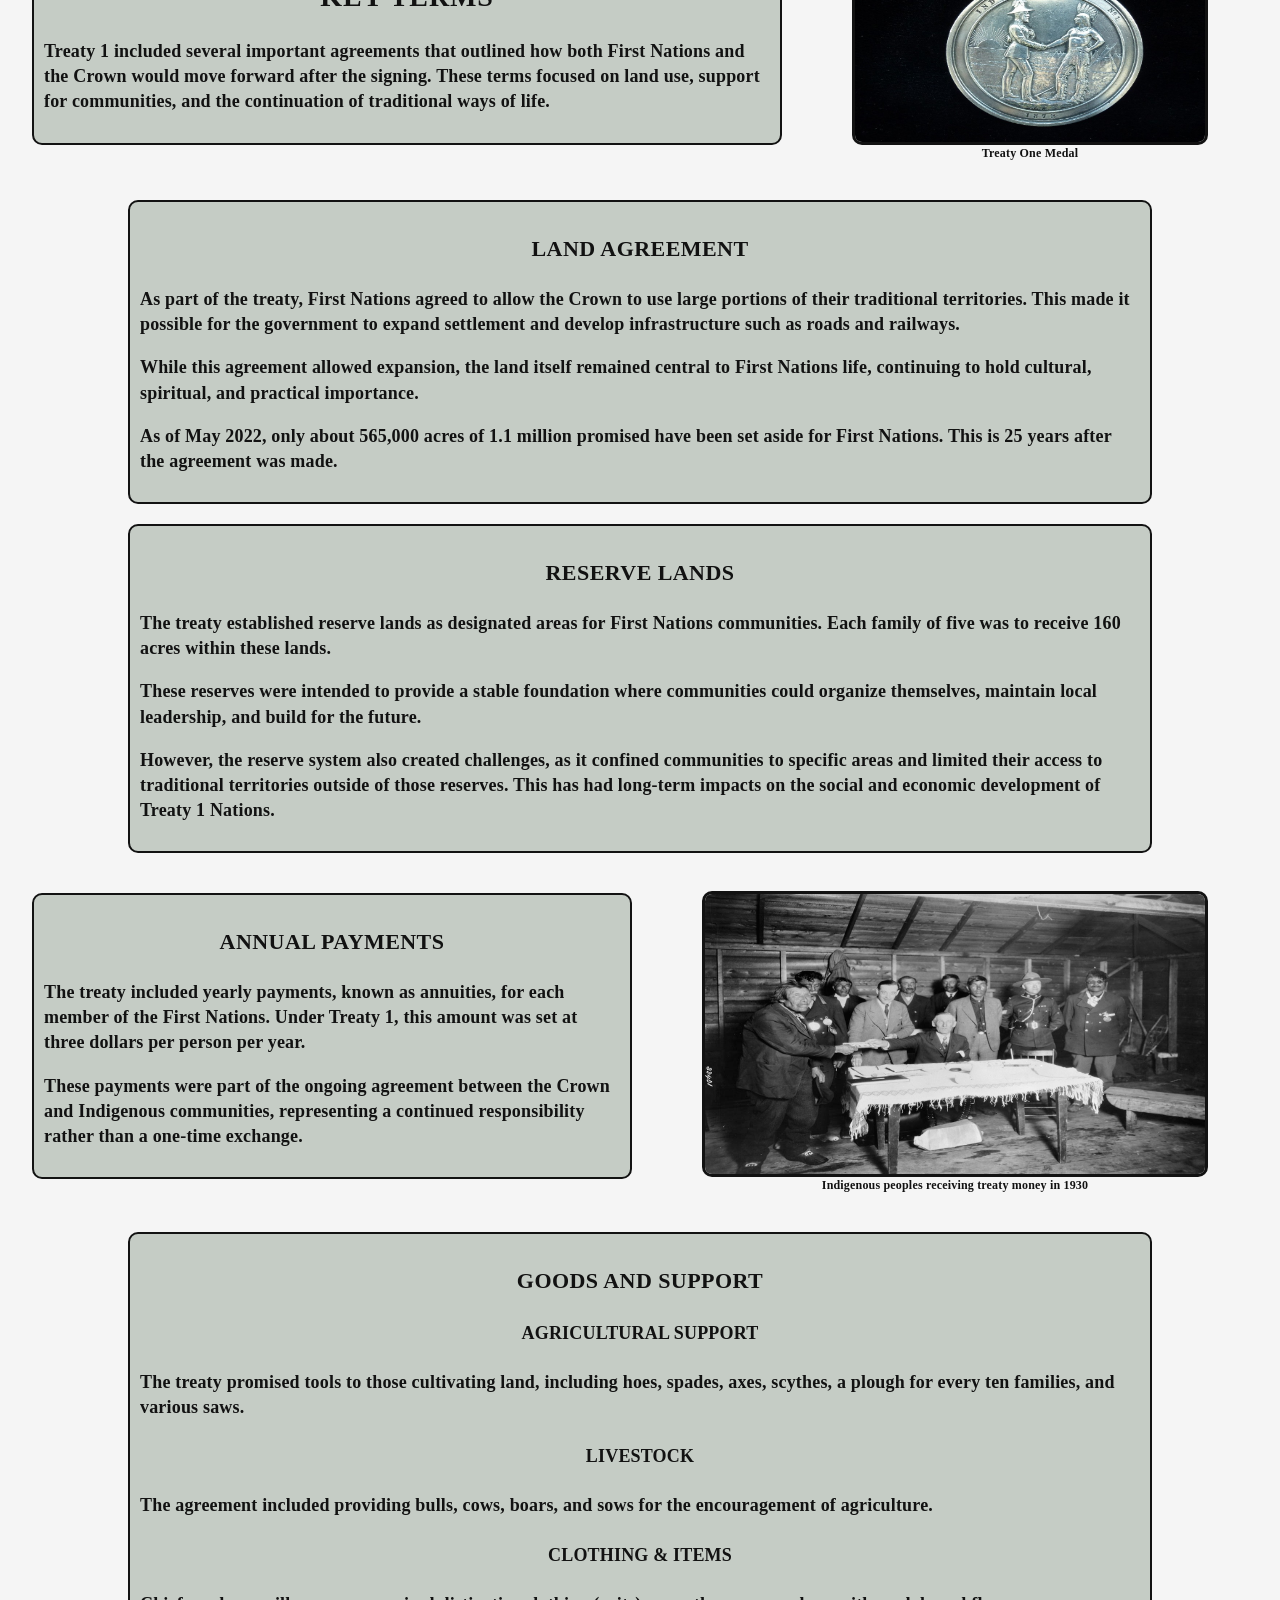
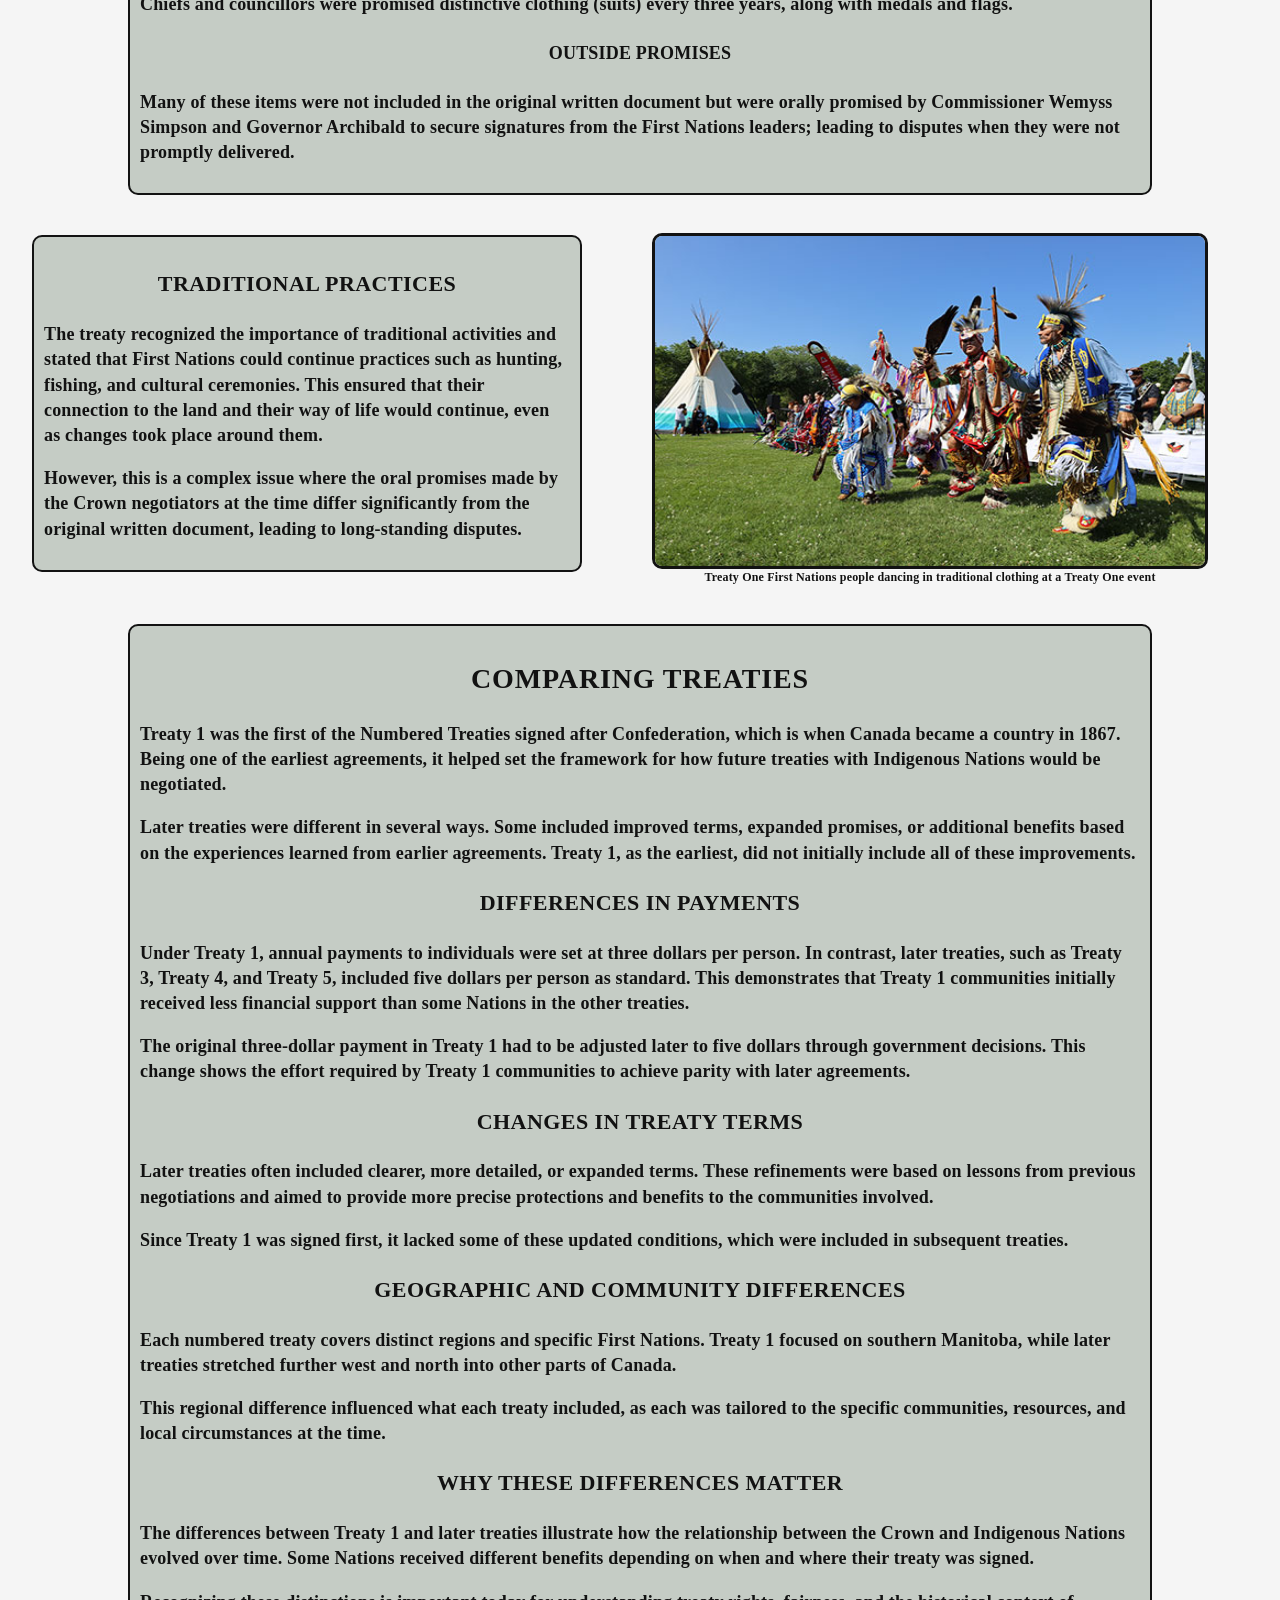
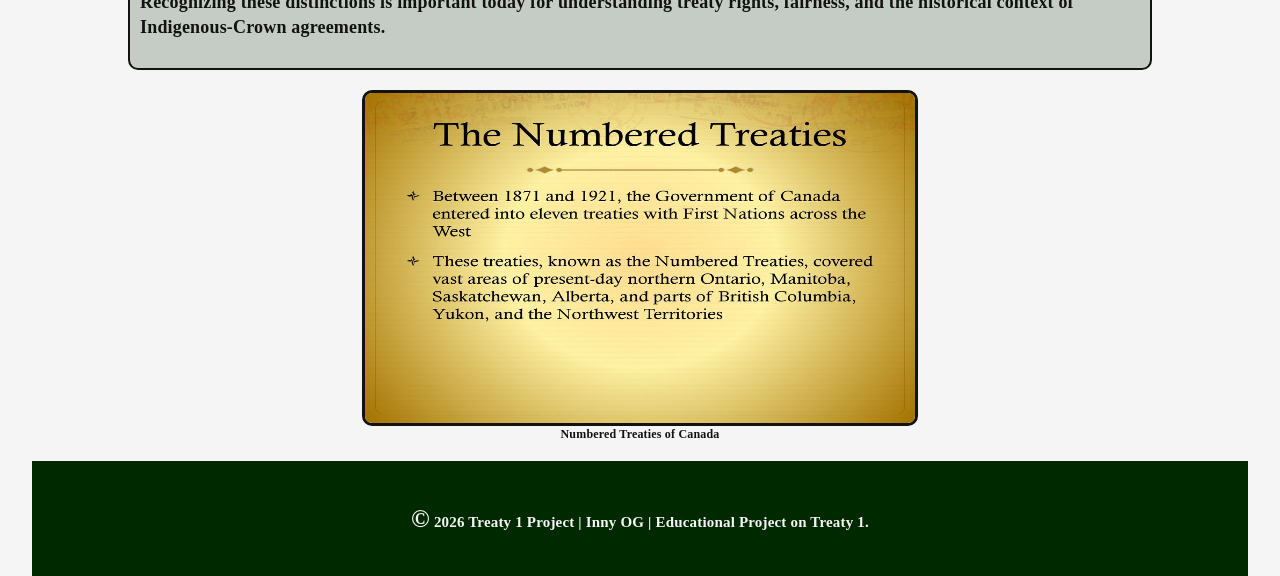
==== commit 1451bda0: "started the last part of treaty website; deleted one file, added ocde, and worked on new webpage" ====
--- a/about-treaty-one.html
+++ b/about-treaty-one.html
@@ -32,7 +32,6 @@
         <ul>
           <li><a href="index.html">Home</a></li>
           <li><a class="active" href="about-treaty-one.html">About</a></li>
-          <li><a href="nations.html">Nations</a></li>
           <li><a href="treaty-one-today.html">Modern Treaty One</a></li>
           <!-- 
             style="float: right" = This CSS style is applied to the list item to make it float to the right side of the navigation bar. 
@@ -507,7 +506,6 @@
         <!--
           The ID of the heading (h2) is "comparing-treaties-heading" and it is used in the aria-labelledby 
           attribute of the section to link them together for accessibility purposes.
-        
         -->
         <p>
           Treaty 1 was the first of the Numbered Treaties signed after
--- a/stylesheets/style.css
+++ b/stylesheets/style.css
@@ -42,7 +42,7 @@
 /* . = Class = multiple use */
 body {
   /* sets the text color for the entire body of the page to white */
-  color: white;
+  color: #121212;
   /* makes all text in the body bold */
   font-weight: bold;
   /*
@@ -51,6 +51,10 @@
   font-size: 1.8rem;
   /* adds small space between letters */
   letter-spacing: 0.01em;
+  /* sets the width of the body */
+  width: 95%;
+  /* centers the body content */
+  margin: 0 auto;
 }
 p {
   /* This is the font for the paragraphs. The web browser will try Georgia first, then if it does not work, then  it tries Cambria, then if it does not work, it tries any serif font */
@@ -58,7 +62,7 @@
 }
 h1 {
   font-size: 3.6rem; /* size of the main heading */
-  color: white; /* heading text is white */
+  color: #f5f5f5; /* heading text is white */
   text-transform: uppercase; /* makes all letters uppercase */
   letter-spacing: 0.05em; /* adds space between letters */
   background-color: #002900; /* green background behind the heading */
@@ -70,7 +74,6 @@
 h2 {
   font-size: 2.8rem; /* size of h2 headings */
   letter-spacing: 0.03em; /* small space between letters */
-  color: white; /* text color is white */
   font-weight: bold; /* text is bolder */
   font-family:
     "Times New Roman", Times, serif; /* tries Times New Roman, then Times, then any serif font */
@@ -80,7 +83,6 @@
 h3 {
   font-size: 2.2rem; /* size of h3 headings */
   letter-spacing: 0.02em; /* small space between letters */
-  color: white; /* text color is white */
   font-weight: bold; /* text is bolder */
   font-family:
     "Times New Roman", Times, serif; /* tries Times New Roman, then Times, then any serif font */
@@ -90,7 +92,6 @@
 h4 {
   font-size: 1.8rem; /* size of h4 headings */
   letter-spacing: 0.01em; /* small space between letters */
-  color: white; /* text color is white */
   font-weight: bold; /* text is bolder */
   font-family:
     "Times New Roman", Times, serif; /* tries Times New Roman, then Times, then any serif font */
@@ -128,7 +129,7 @@
 nav ul li a {
   display: block; /* makes the link fill the entire list item area */
   padding: 12px 20px; /* adds space around the text (top/bottom, left/right) */
-  color: white; /* makes the text white */
+  color: #f5f5f5; /* makes the text white */
   text-decoration: none; /* removes underline from the nav links */
 }
 
@@ -139,8 +140,8 @@
 
 /* Hover effect when mouse is over a link */
 nav ul li a:hover {
-  background-color: black; /* background turns black when the cursor hover over the nav link */
-  color: white; /* keeps text white when it is hovered over */
+  background-color: #121212; /* background turns dark gray when the cursor hover over the nav link */
+  color: #f5f5f5; /* keeps text white when it is hovered over */
 }
 
 html {
@@ -150,17 +151,20 @@
 }
 figcaption {
   font-size: 12px; /* smaller text for image captions */
-  color: black; /* black text for captions */
+  color: #121212; /* dark gray text for captions */
   text-align: center; /* centers the caption text under the image */
 }
 footer {
-  font-size: 12px; /* smaller text for the footer */
+  font-size: 15px; /* smaller text for the footer */
   background-color: #002900; /* dark green background for the footer */
-  color: white; /* white text for the footer */
+  color: #f5f5f5; /* white text for the footer */
   text-align: center; /* centers the footer text */
-  padding: 1.5px; /* small space inside the footer */
-}
-
+  padding: 2.5rem; /* small space inside the footer */
+}
+footer #copyright {
+  color: #f5f5f5; /* only the &copy; will be white */
+  font-size: 25px; /* make the © bigger than the rest */
+}
 .image-row {
   /* display: flex = element with a specific id or class arranges all elements inside it in a row or column layout, making them line up side by side by default */
   display: flex;
@@ -171,22 +175,19 @@
 }
 /* Highlight important text like Lower Fort Garry */
 #highlight {
-  background-color: black; /* black background behind the text */
-  color: white; /* white text for contrast */
+  background-color: #121212; /* dark gray background behind the text */
+  color: #f5f5f5; /* white text for contrast */
   /* padding = space inside an element between its content and its border; makes text or content less cramped */
   padding: 2px 4px;
 }
-footer #copyright {
-  color: white; /* only the &copy; will be white */
-  font-size: 18px; /* make the © bigger than the rest */
-}
+
 /* Styles for the "Back to Top" button */
 .back-to-top {
   position: fixed; /* keeps the button in the same place even when scrolling */
   bottom: 20px; /* distance from the bottom of the screen */
   right: 20px; /* distance from the right side of the screen */
   background: #333333; /* dark background color for the button */
-  color: white; /* white text for contrast */
+  color: #f5f5f5; /* white text for contrast */
   padding: 10px 15px; /* space inside the button (top/bottom, left/right) */
   border-radius: 5px; /* slightly rounded corners for a smoother look */
   text-decoration: none; /* removes underline from the link */
@@ -194,8 +195,8 @@
   opacity: 0.7; /* makes the button slightly transparent */
 }
 .section-box {
-  border: 2px solid black; /* adds a black border around the section */
-  background-color: #3e563e; /* dark green background for the section */
+  border: 2px solid #121212; /* adds a dark gray border around the section */
+  background-color: #c5ccc5; /* dark green background for the section */
   border-radius: 10px; /* rounds the corners of the box */
   padding: 10px; /* adds space inside the box between the content and the border */
   margin: 20px auto; /* adds space outside the box and centers it horizontally */
@@ -216,7 +217,7 @@
 
 table {
   width: 78%; /* makes table stretch nicely */
-  border: 3px solid black; /* adds a border around the table */
+  border: 3px solid #121212; /* adds a dark gray border around the table */
   border-collapse: collapse; /* removes double borders */
   margin: 20px auto; /* centers the entire table */
   border-radius: 10px; /* rounded corners */
@@ -229,7 +230,7 @@
   font-weight: bold; /* makes the caption text bold */
   font-size: 20px; /* size of the caption text */
   margin-bottom: 10px; /* space between caption and table */
-  color: black; /* caption text color */
+  color: #121212; /* caption text color */
   font-family:
     "Times New Roman", Times, serif; /* font for all the text in the table; tries Times New Roman, then Times, then any serif font */
 }
@@ -237,10 +238,10 @@
 /* Header row */
 table th {
   background-color: #333333; /* dark header */
-  color: white; /* white text */
+  color: #f5f5f5; /* white text */
   padding: 10px; /* spacing */
   border-bottom: 2px solid #555; /* subtle divider */
-  border-right: 2px solid black; /* vertical lines between columns */
+  border-right: 2px solid #121212; /* vertical lines between columns */
 }
 
 /* Remove last cell's right border */
@@ -257,8 +258,8 @@
   padding: 10px; /* spacing inside cells */
   border-bottom: 1px solid #333333; /* light row divider */
   vertical-align: top; /* keeps multi-line text aligned nicely */
-  color: black; /* cell text color */
-  border-right: 2px solid black; /* vertical lines between columns */
+  color: #121212; /* cell text color */
+  border-right: 2px solid #121212; /* vertical lines between columns */
 }
 
 /* 
@@ -277,7 +278,7 @@
 }
 
 img {
-  border: 3px solid black; /* adds a border around images */
+  border: 3px solid #121212; /* adds a border around images */
   border-radius: 10px; /* rounds the corners of images */
   display: block; /* makes images take up the full width of their container and start on a new line */
   margin: 0 auto; /* centers images within their container */
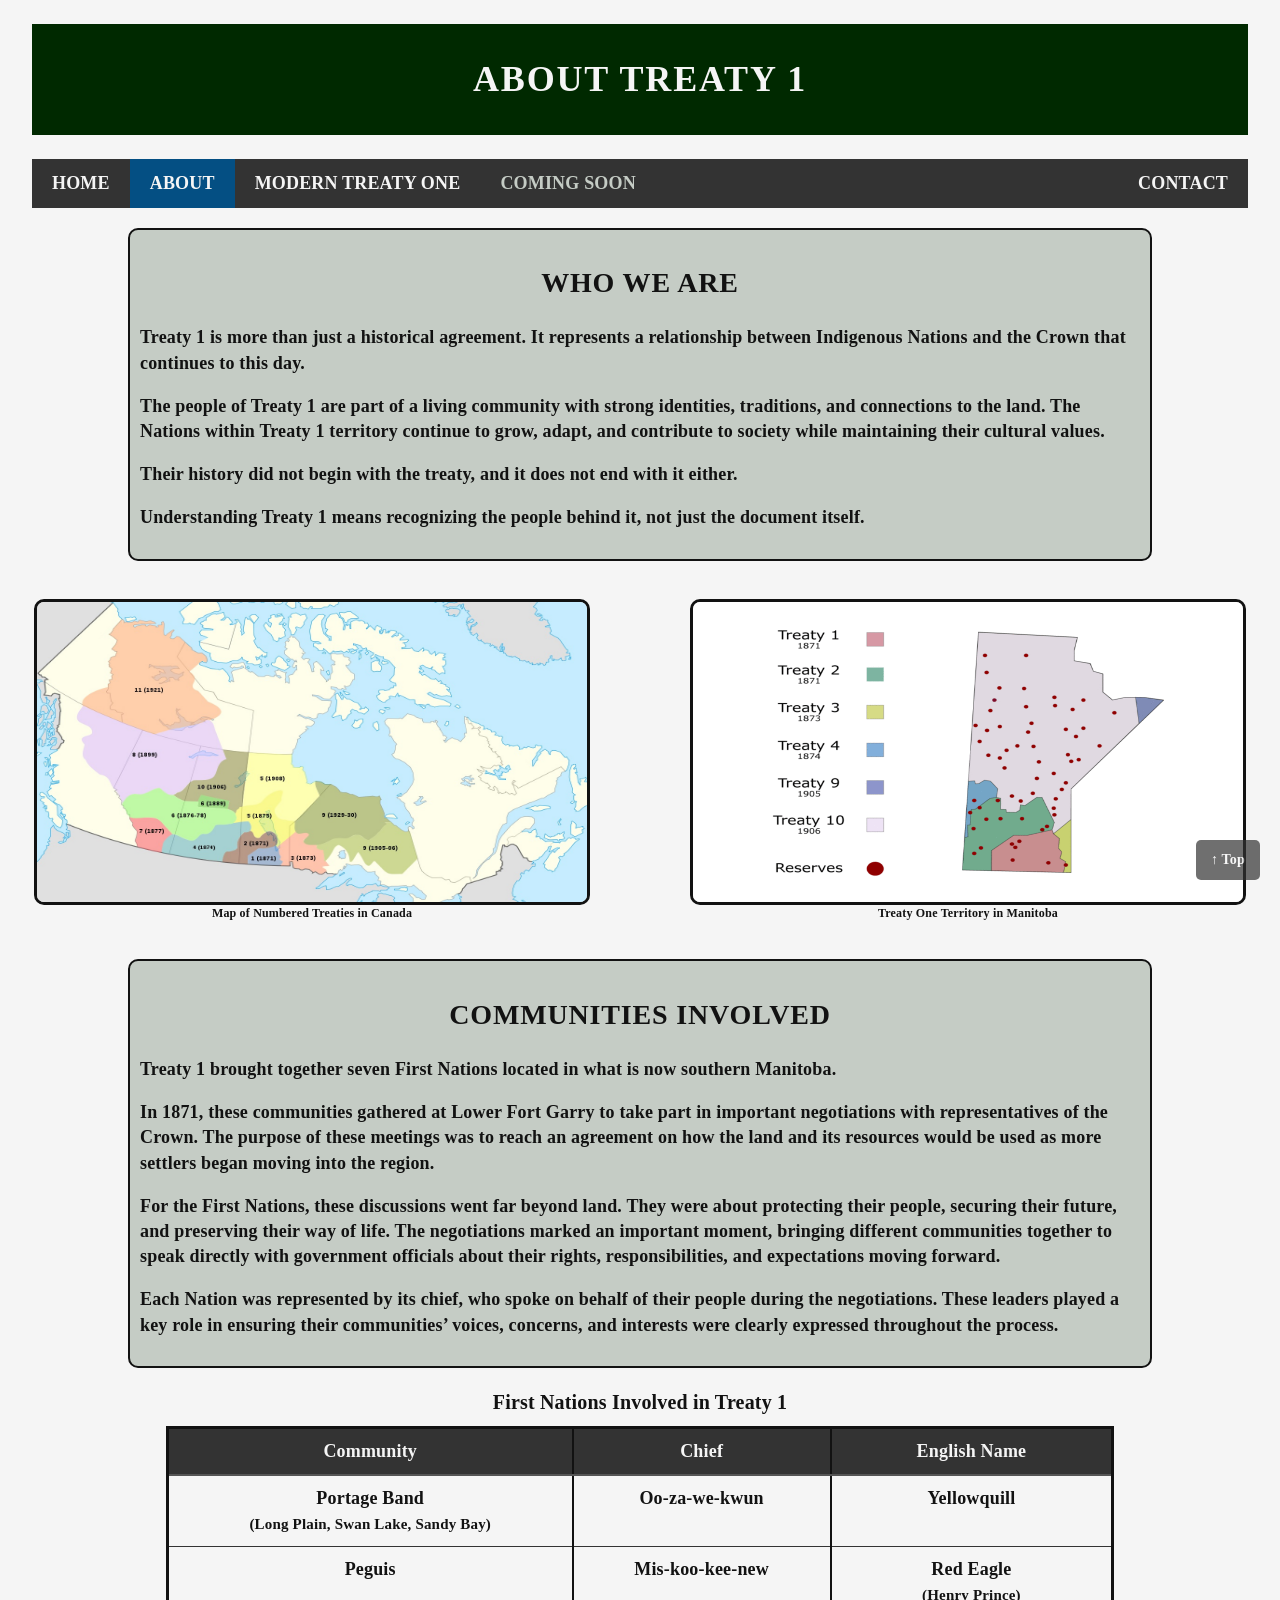
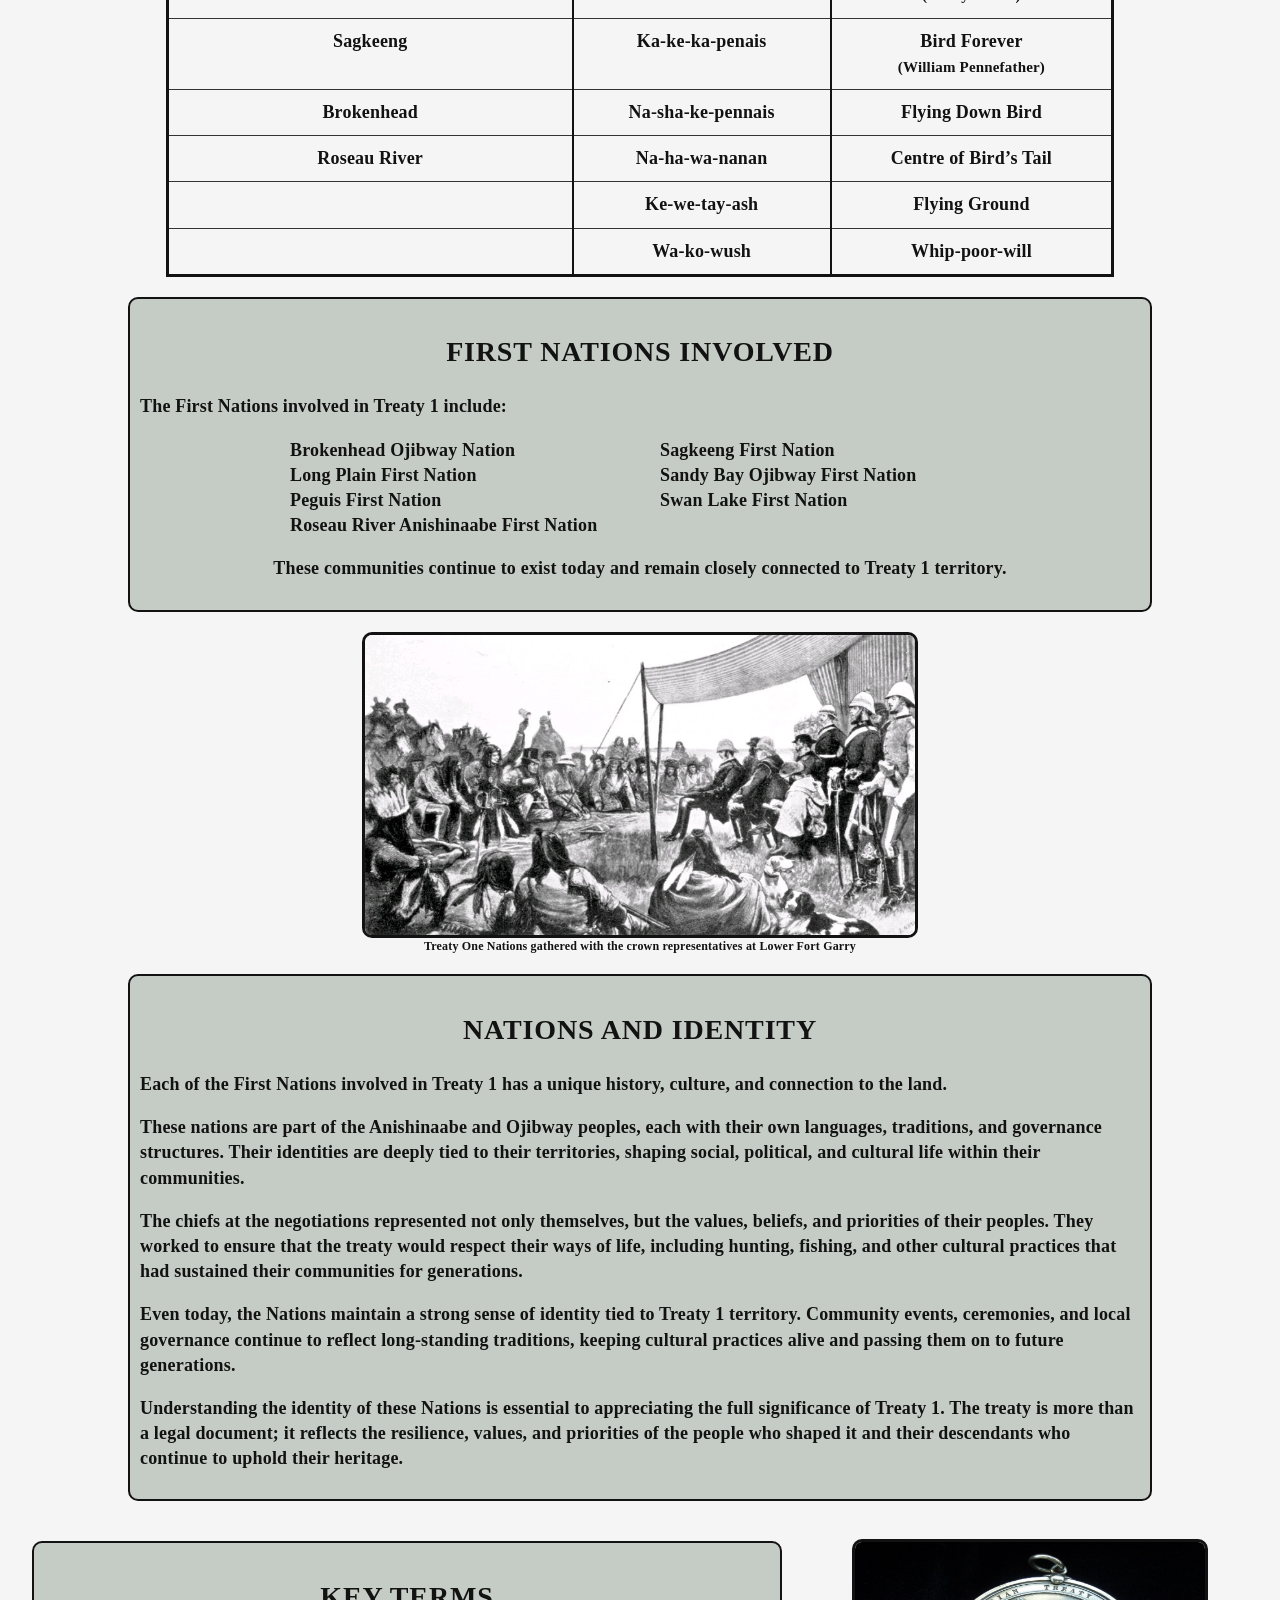
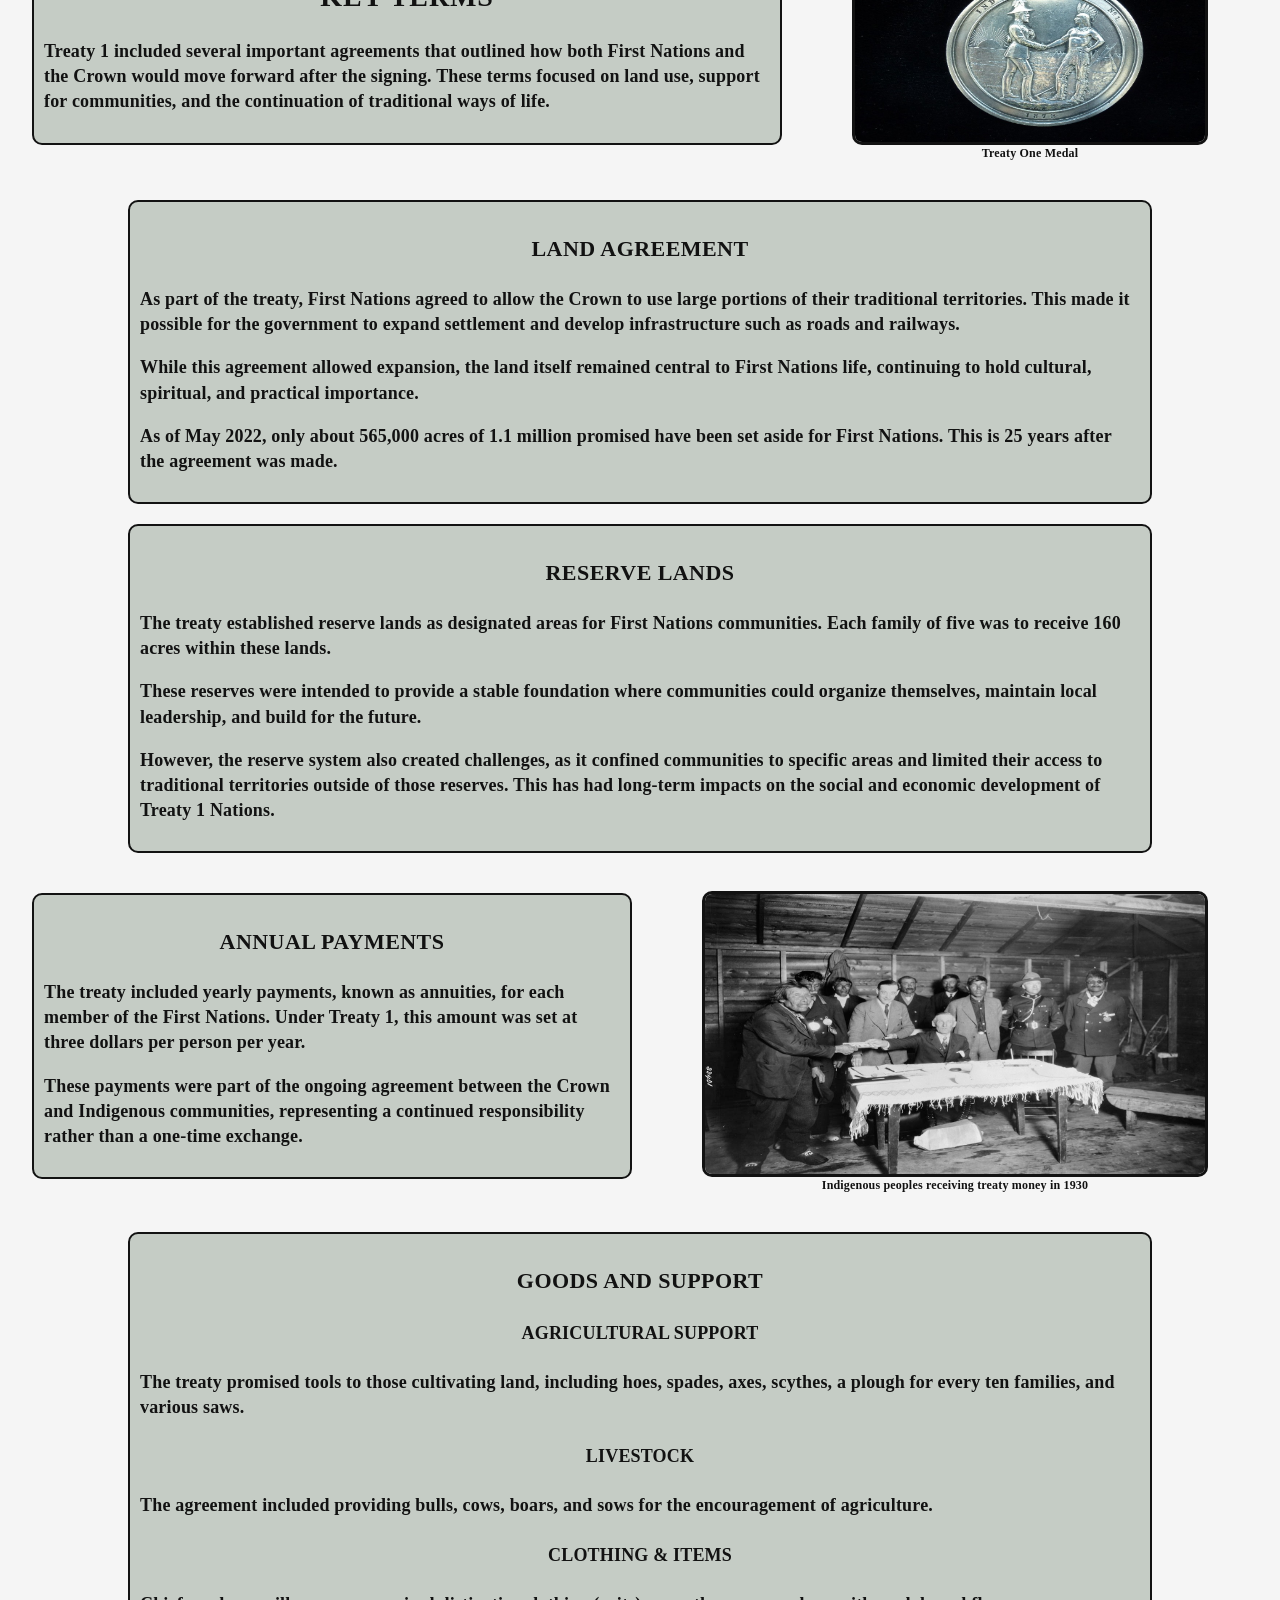
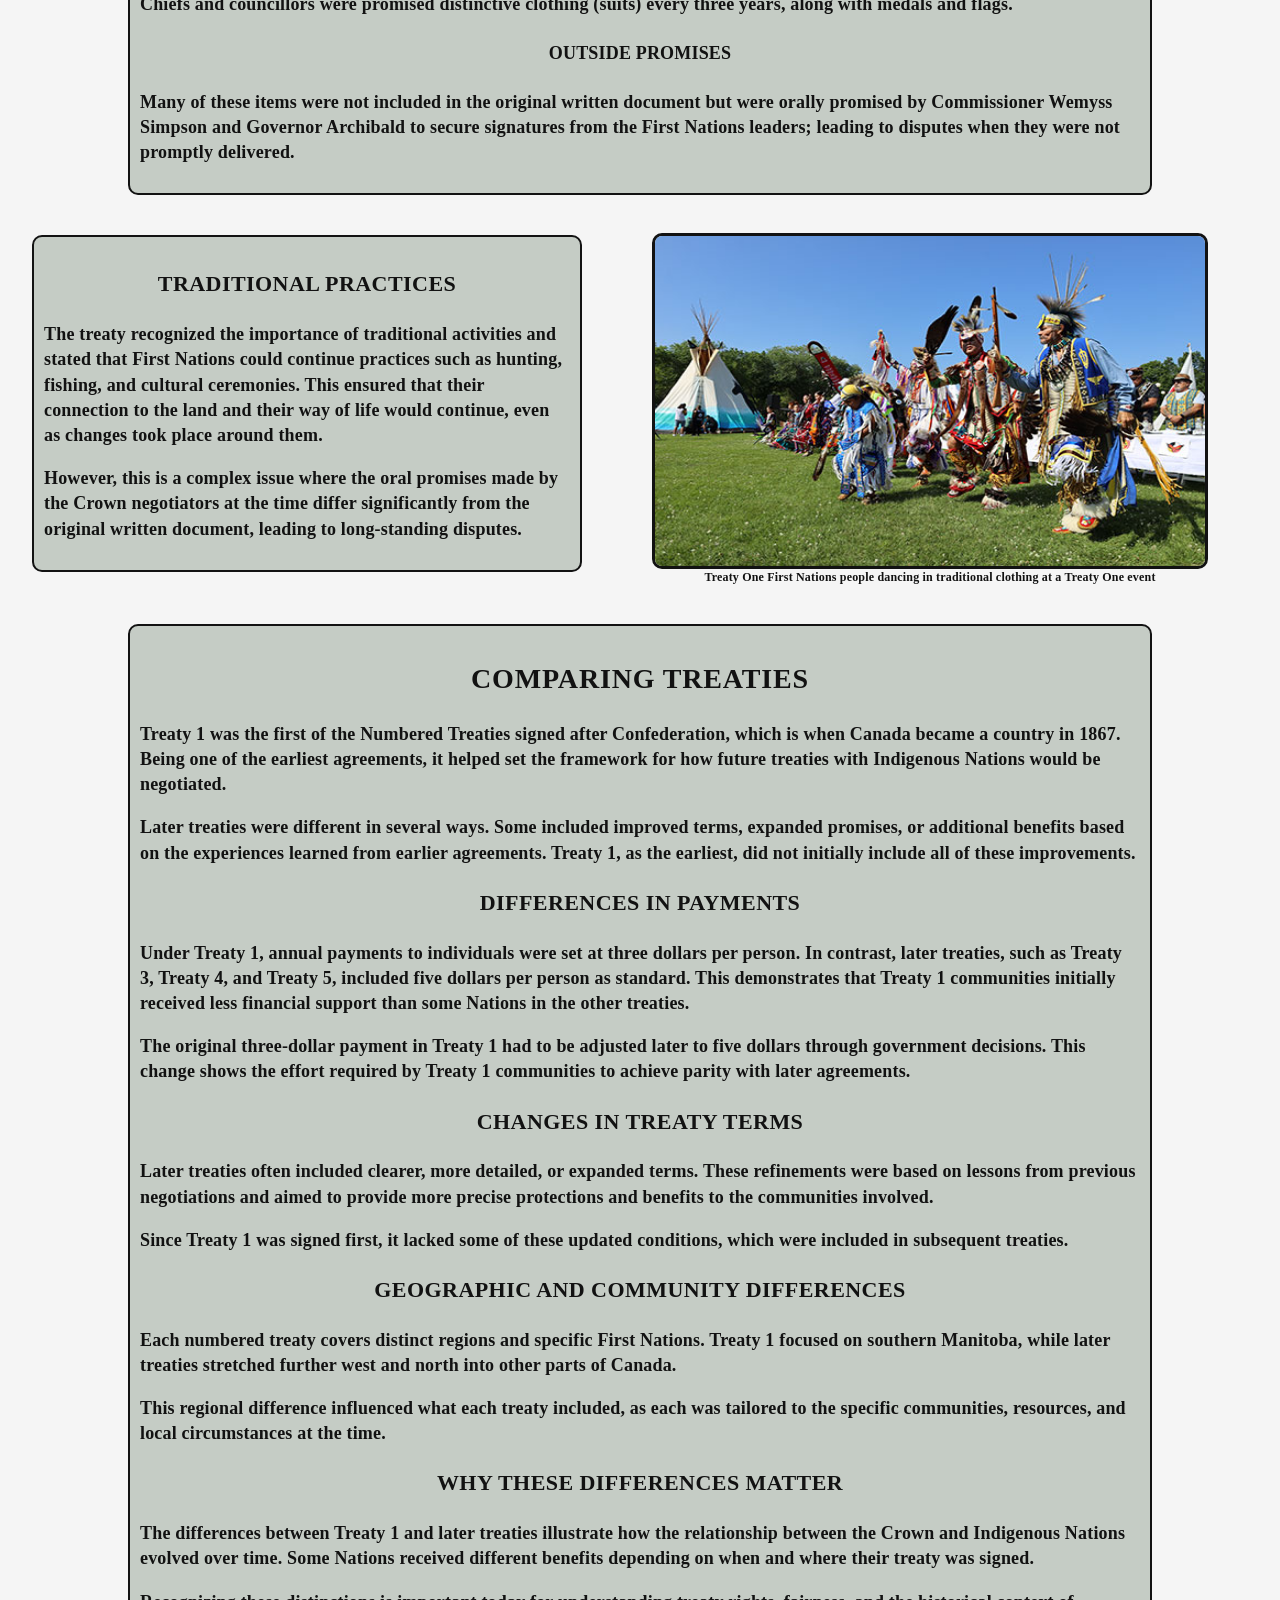
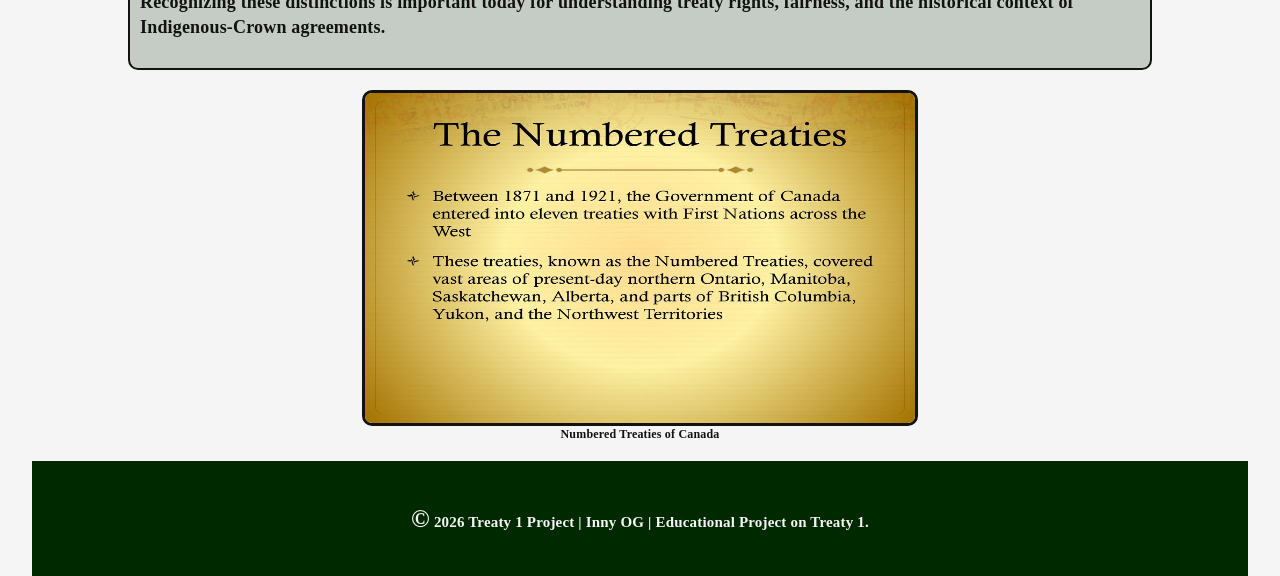
==== commit bc22c1ab: "Added more CSS, images and code for new web page" ====
--- a/about-treaty-one.html
+++ b/about-treaty-one.html
@@ -23,24 +23,26 @@
     <a id="top"></a>
     <header>
       <h1>About Treaty 1</h1>
-      <!-- 
-        aria-label = provides a descriptive label for elements (like nav or buttons) 
-        that is read by screen readers for accessibility, but not visible on the page. 
-        Example: <nav aria-label="Main Navigation">...</nav>
-      -->
-      <nav aria-label="Main Navigation">
-        <ul>
-          <li><a href="index.html">Home</a></li>
-          <li><a class="active" href="about-treaty-one.html">About</a></li>
-          <li><a href="treaty-one-today.html">Modern Treaty One</a></li>
-          <!-- 
+    </header>
+    <!-- 
+      aria-label = provides a descriptive label for elements (like nav or buttons) 
+      that is read by screen readers for accessibility, but not visible on the page. 
+      Example: <nav aria-label="Main Navigation">...</nav>
+    -->
+    <nav aria-label="Main-Navigation">
+      <ul>
+        <li><a href="index.html">Home</a></li>
+        <li><a class="active" href="about-treaty-one.html">About</a></li>
+        <li><a href="treaty-one-today.html">Modern Treaty One</a></li>
+        <li><a href="#" class="coming-soon">Coming Soon</a></li>
+
+        <!-- 
             style="float: right" = This CSS style is applied to the list item to make it float to the right side of the navigation bar. 
             This is often used for items like "Contact" that are meant to be visually separated from the main navigation links.
           -->
-          <li style="float: right"><a href="contact.html">Contact</a></li>
-        </ul>
-      </nav>
-    </header>
+        <li style="float: right"><a href="contact.html">Contact</a></li>
+      </ul>
+    </nav>
     <main>
       <!--
         aria-labelledby = associates the section with a heading (like h2) for accessibility. 
--- a/stylesheets/style.css
+++ b/stylesheets/style.css
@@ -110,9 +110,10 @@
   padding: 0; /* removes inside space */
   background-color: #333333; /* dark gray background for the nav bar */
   overflow: hidden; /* keeps floated items inside the nav */
-}
-
-/* Remove bullets + reset UL spacing */
+  position: sticky;
+  top: 0; /* sticks the nav to the top of the viewport */
+}
+
 nav ul {
   margin: 0; /* removes default UL margin */
   padding: 0; /* removes default UL padding */
@@ -283,3 +284,21 @@
   display: block; /* makes images take up the full width of their container and start on a new line */
   margin: 0 auto; /* centers images within their container */
 }
+
+.coming-soon {
+  font-weight: bold; /* makes the text bold */
+  color: #c5ccc5;
+  user-select: none; /* prevents text selection */
+  -webkit-user-select: none; /* prevents text selection in Safari */
+}
+.coming-soon:hover {
+  cursor: not-allowed;
+  background-color: #333333; /* changes background color on hover */
+  color: #c5ccc5; /* changes text color on hover */
+}
+
+hr {
+  border-color: #121212; /* sets the color of the horizontal rule */
+  border-style: solid; /* makes the border solid */
+  border-width: 1.5px; /* sets the border width */
+}
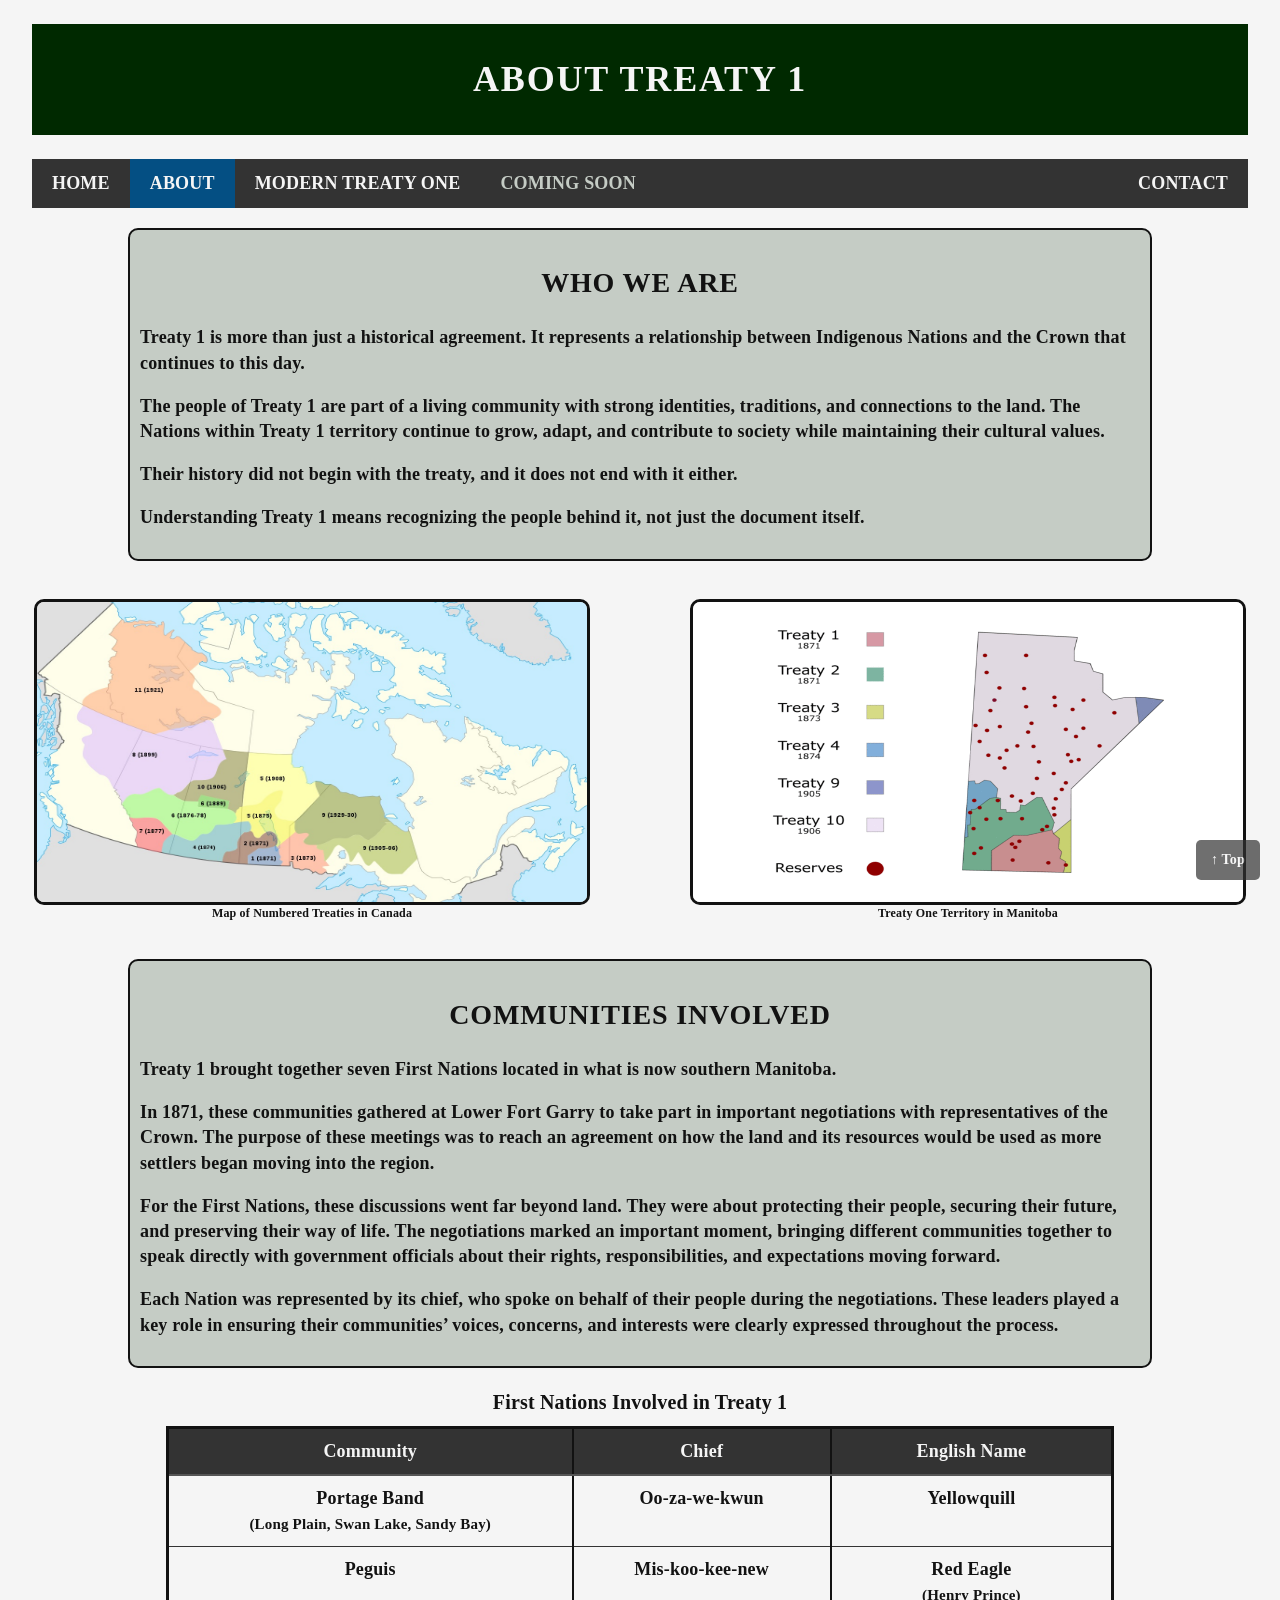
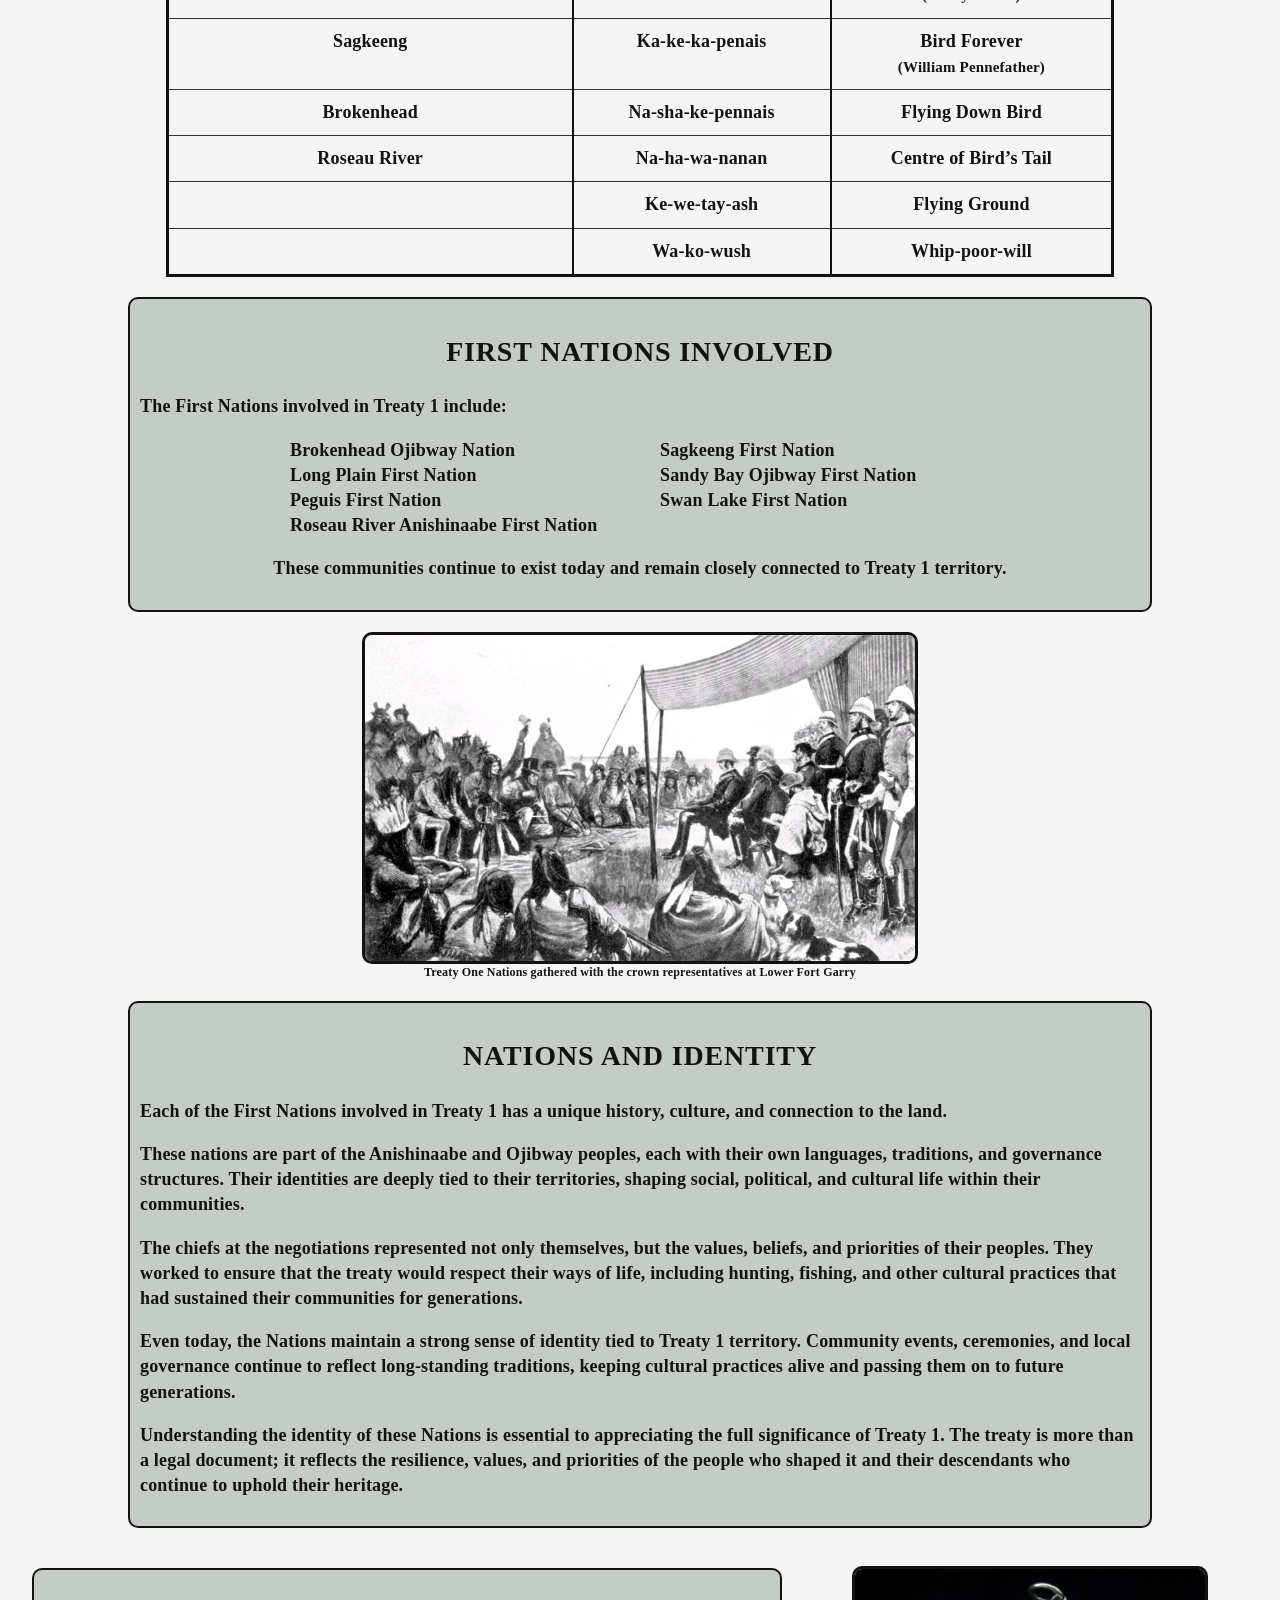
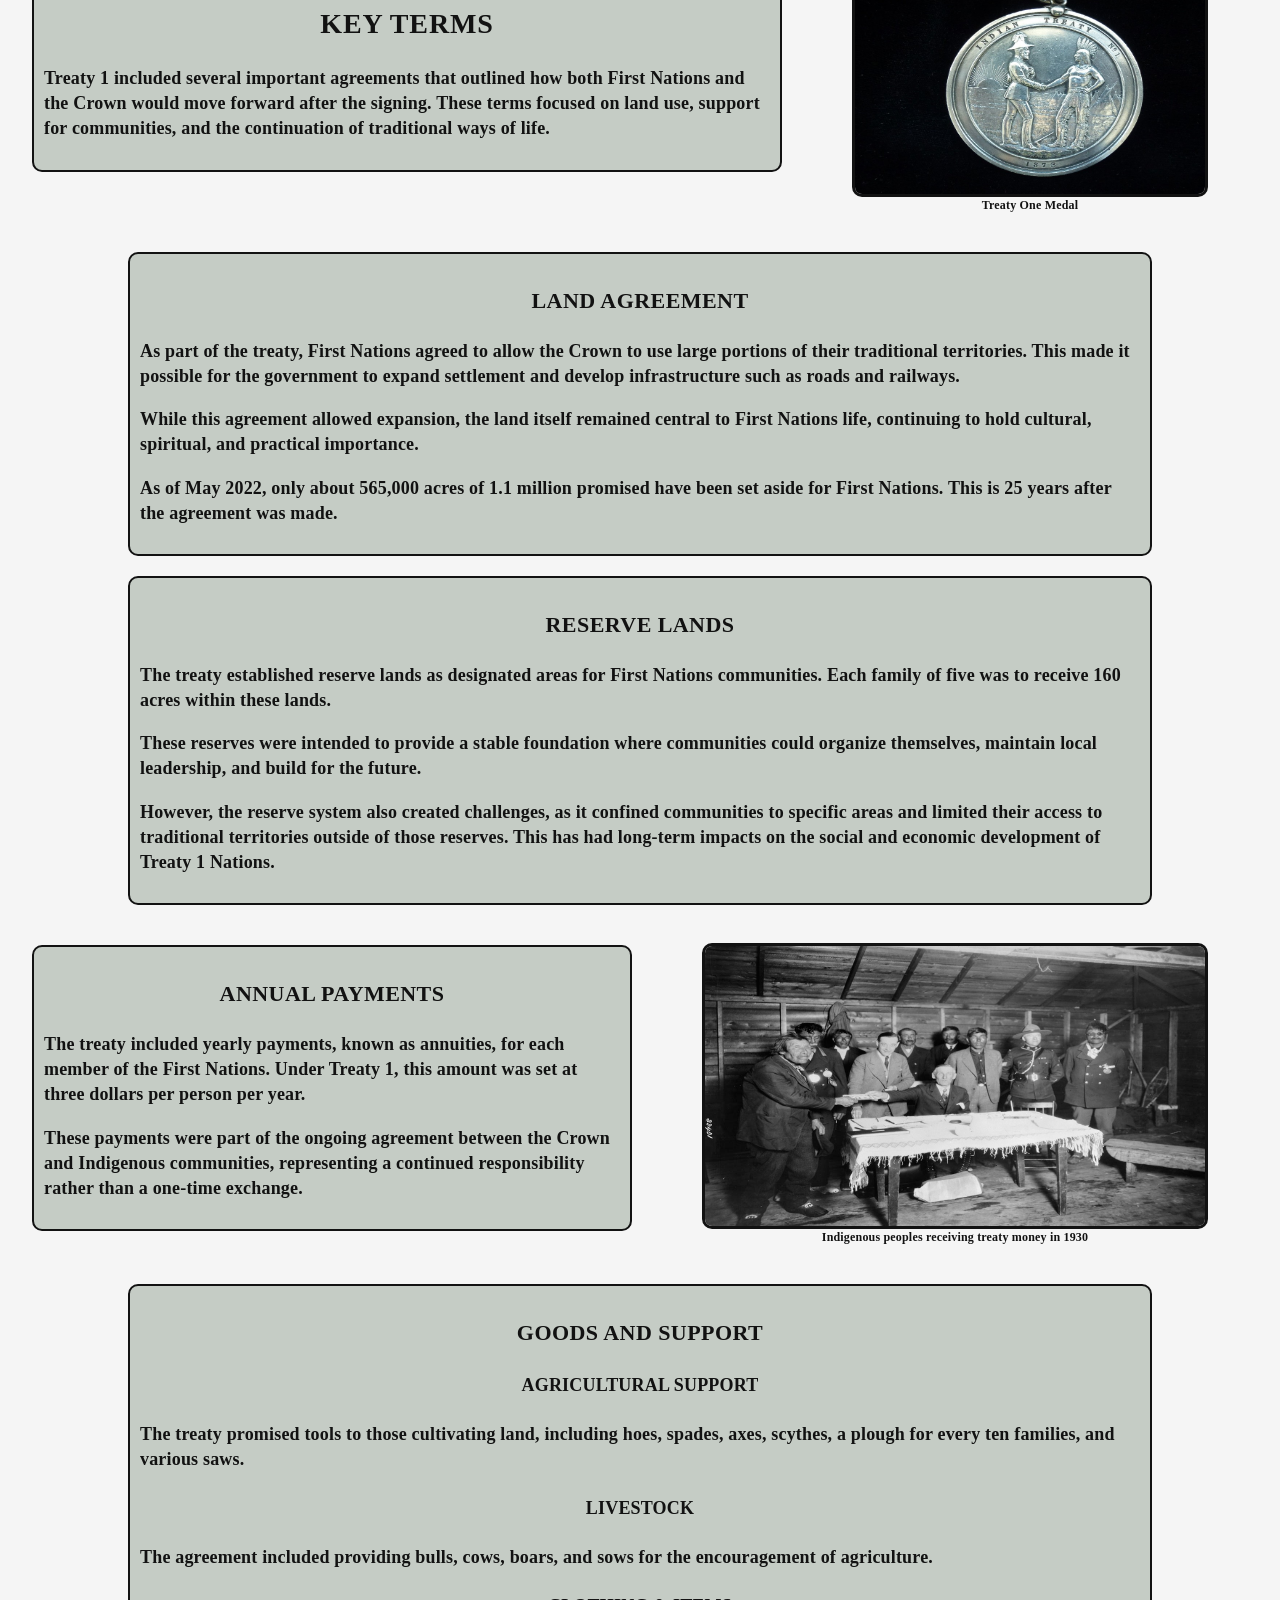
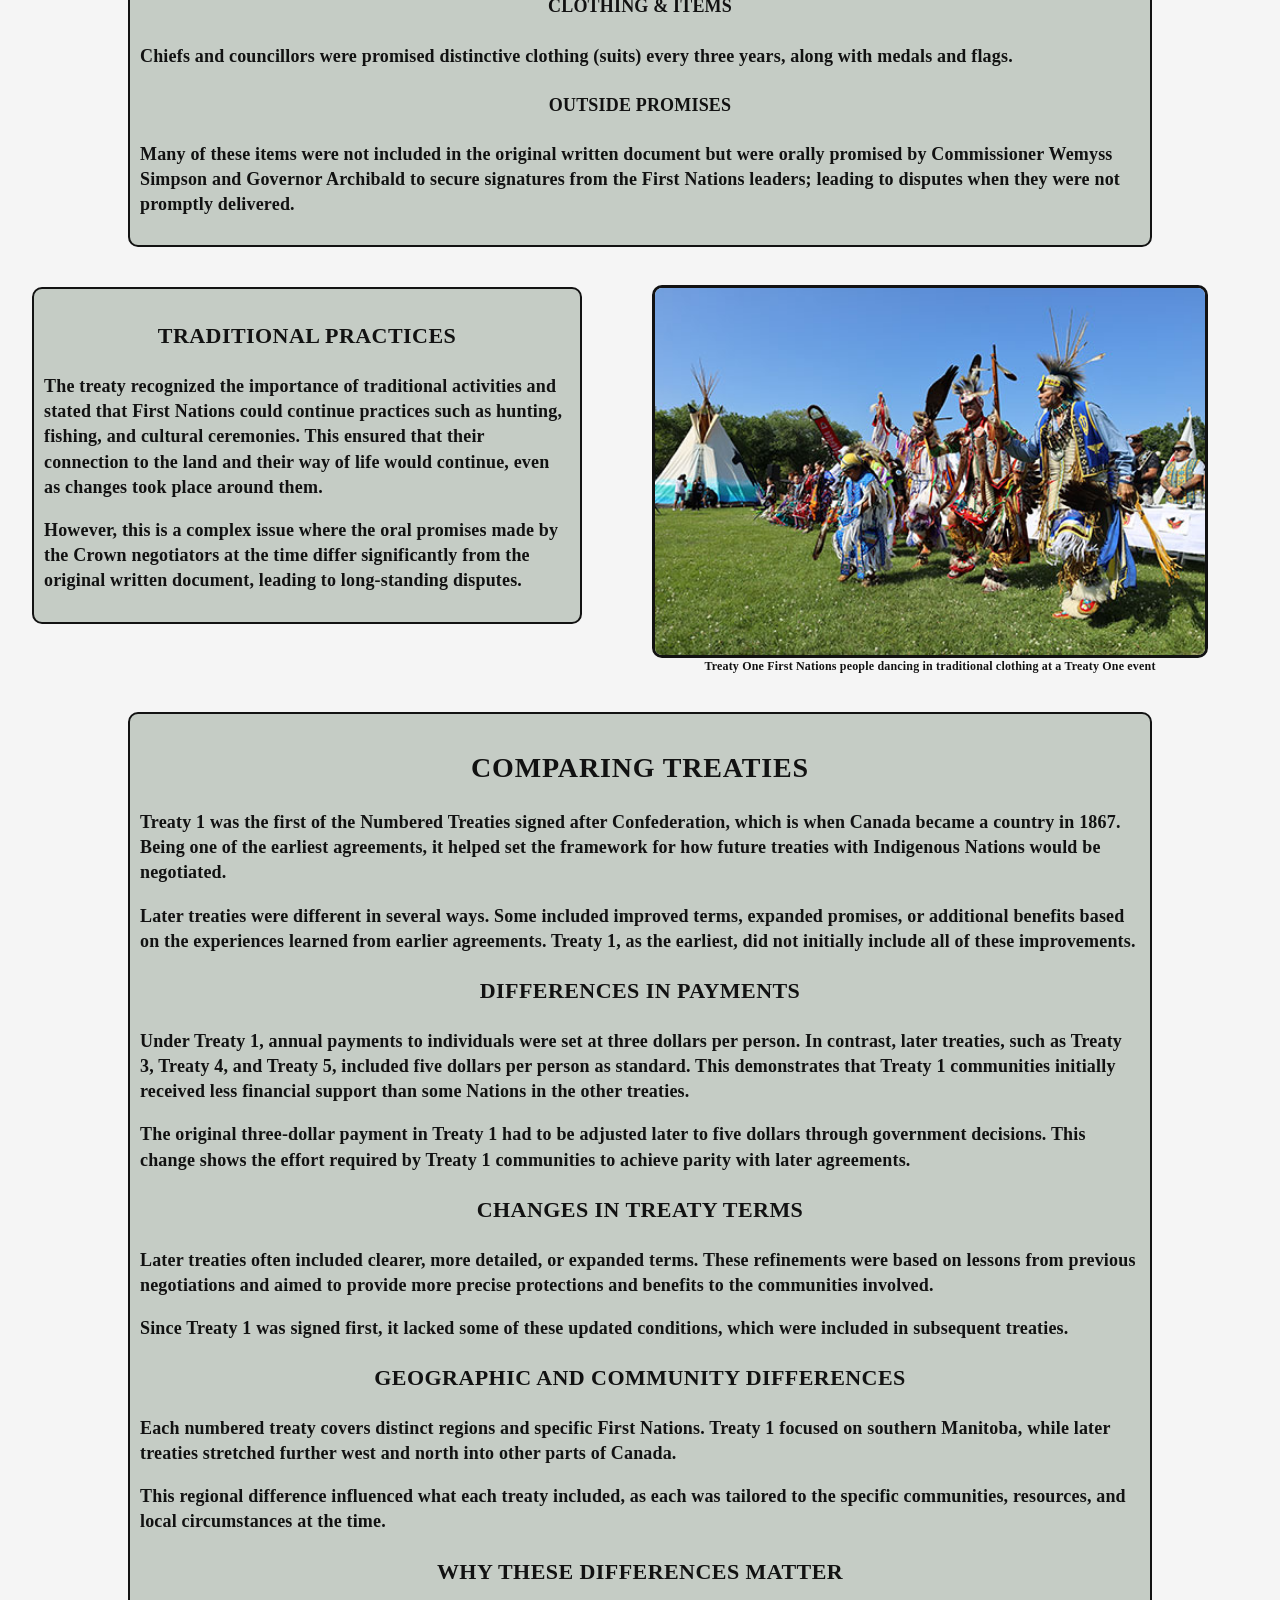
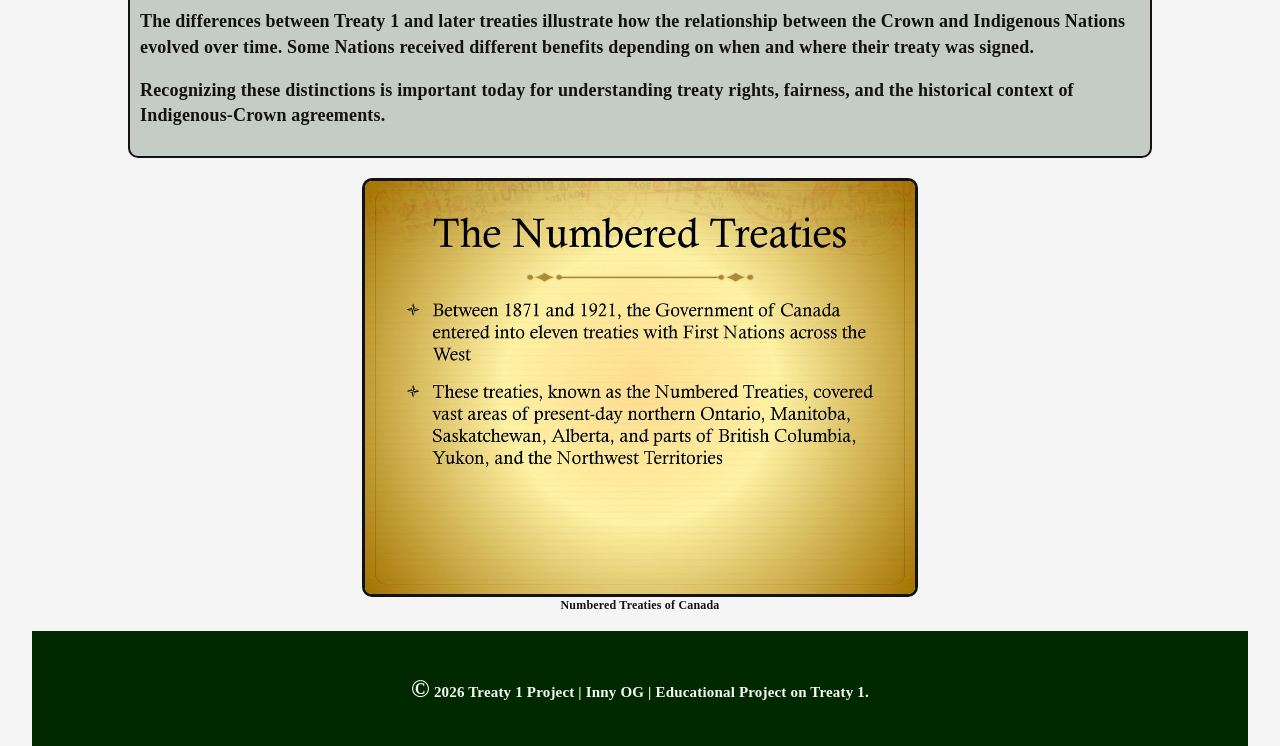
==== commit f67fdb42: "removed some height code for some images" ====
--- a/about-treaty-one.html
+++ b/about-treaty-one.html
@@ -244,7 +244,6 @@
         <img
           src="images/Treaty One Nations gathered.jpg"
           alt="Image of Treaty One Nations gathered with the crown representatives at Lower Fort Garry in 1871"
-          height="300"
           width="550" />
         <figcaption>
           Treaty One Nations gathered with the crown representatives at Lower
@@ -322,7 +321,7 @@
           <img
             src="images/Treaty One medal.jpg"
             alt="Image of Treaty One Medal"
-            height="200"
+            height="225"
             width="350" />
           <figcaption>Treaty One Medal</figcaption>
         </figure>
@@ -490,7 +489,6 @@
           <img
             src="images/treatyone-first-nations-dance.jpg"
             alt="Image of Treaty One First Nations people dancing in traditional clothing at a Treaty One event"
-            height="330"
             width="550" />
           <figcaption>
             Treaty One First Nations people dancing in traditional clothing at a
@@ -578,7 +576,6 @@
         <img
           src="images/image with text about numbered treaties of canada.jpg"
           alt="Image of Treaty One with text about the numbered treaties of canada"
-          height="330"
           width="550" />
         <figcaption>Numbered Treaties of Canada</figcaption>
       </figure>
--- a/stylesheets/style.css
+++ b/stylesheets/style.css
@@ -38,6 +38,7 @@
 /* display: inline-block = element with a specific id or class stays in the same line but width and height can be adjusted */
 /* display: flex = element with a specific id or class arranges all elements inside it in a row or column layout, making them line up side by side by default */
 /* display: none = element with a specific id or class is completely hidden from view and takes up no space */
+
 /* # = ID = Single use */
 /* . = Class = multiple use */
 body {
@@ -302,3 +303,22 @@
   border-style: solid; /* makes the border solid */
   border-width: 1.5px; /* sets the border width */
 }
+
+.mini-hr {
+  border-color: #121212; /* sets the color of the horizontal rule */
+  border-style: solid; /* makes the border solid */
+  border-width: 1.5px; /* sets the border width */
+  width: 70%; /* makes the horizontal rule shorter */
+}
+
+#header-box {
+  text-align: center; /* centers the text in the header box */
+  border: 2px solid #121212; /* adds a dark gray border around the section */
+  background-color: #c5ccc5; /* dark green background for the section */
+  border-radius: 10px; /* rounds the corners of the box */
+  padding: 10px; /* adds space inside the box between the content and the border */
+  margin: 20px auto; /* adds space outside the box and centers it horizontally */
+  max-width: 1000px; /* limits the width of the box to prevent it from being too wide on large screens */
+  width: -webkit-fit-content;
+  width: fit-content; /* makes the width of the box fit the content inside it */
+}
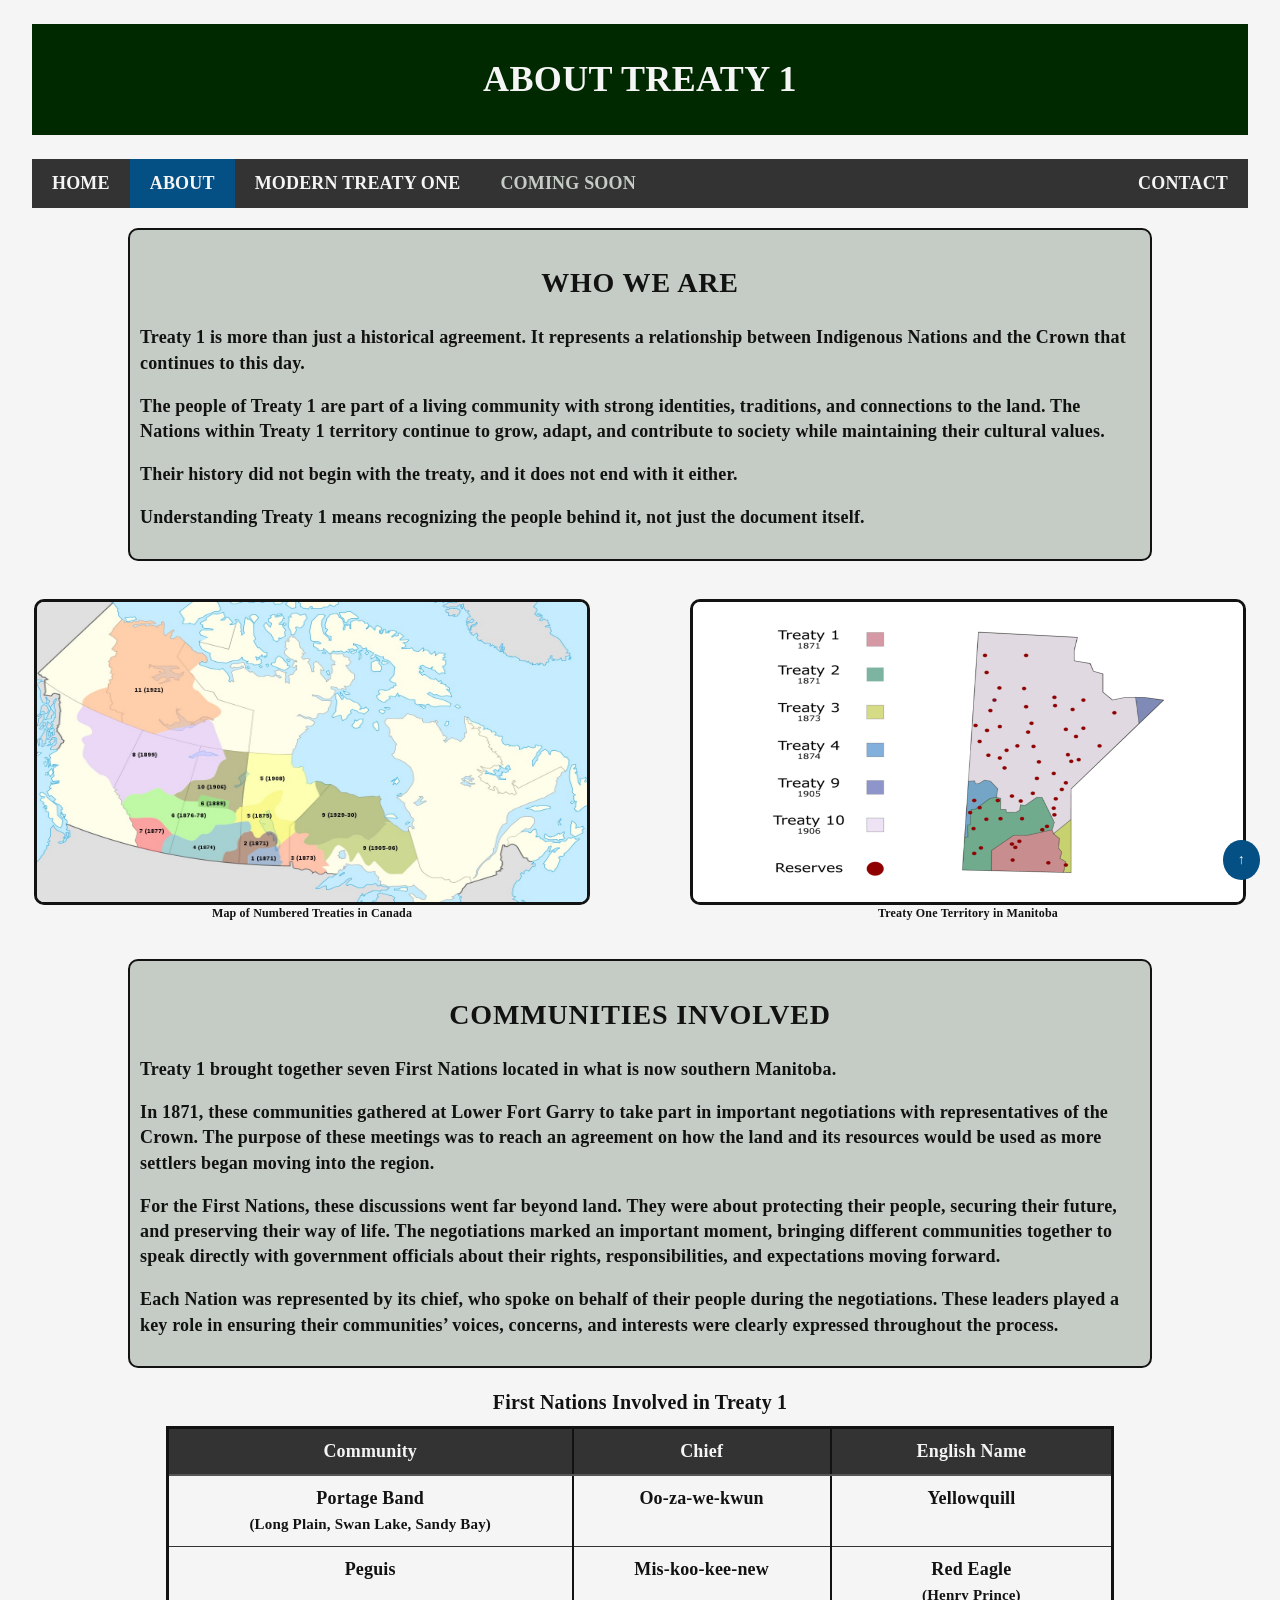
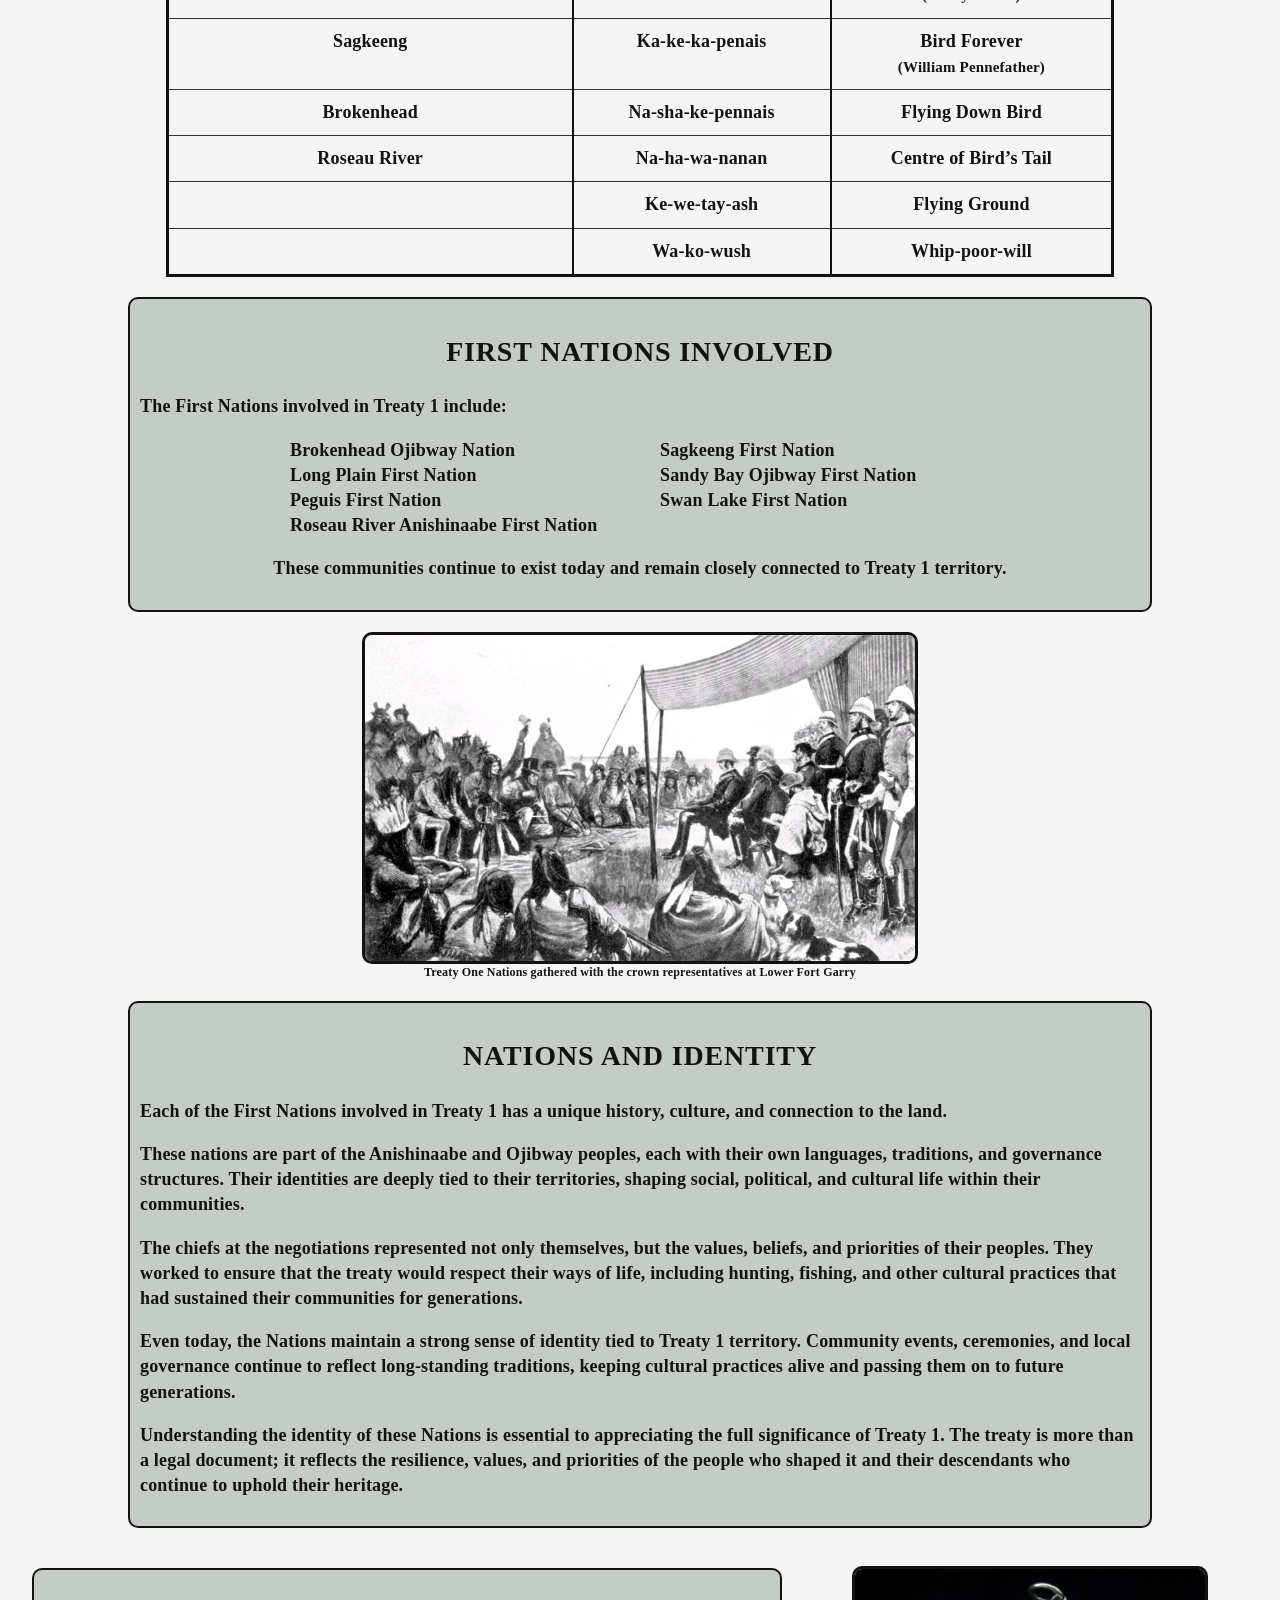
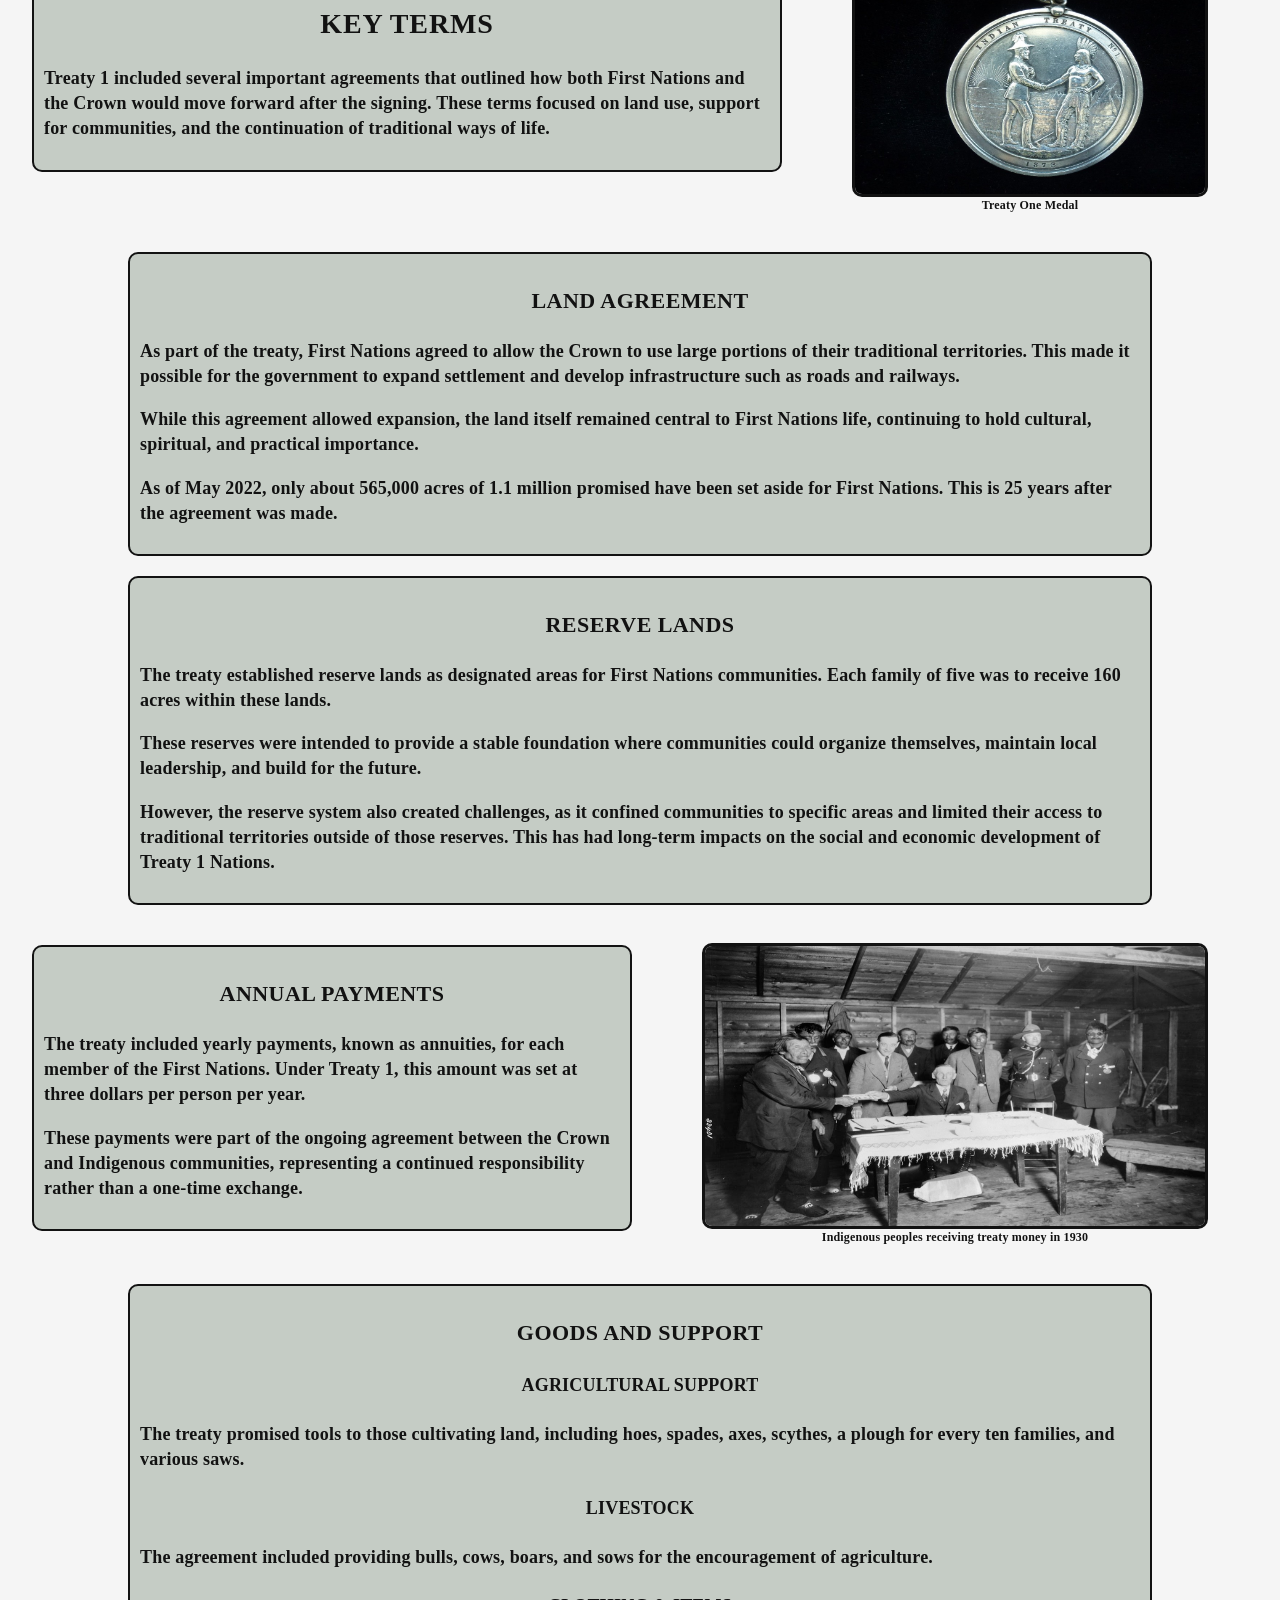
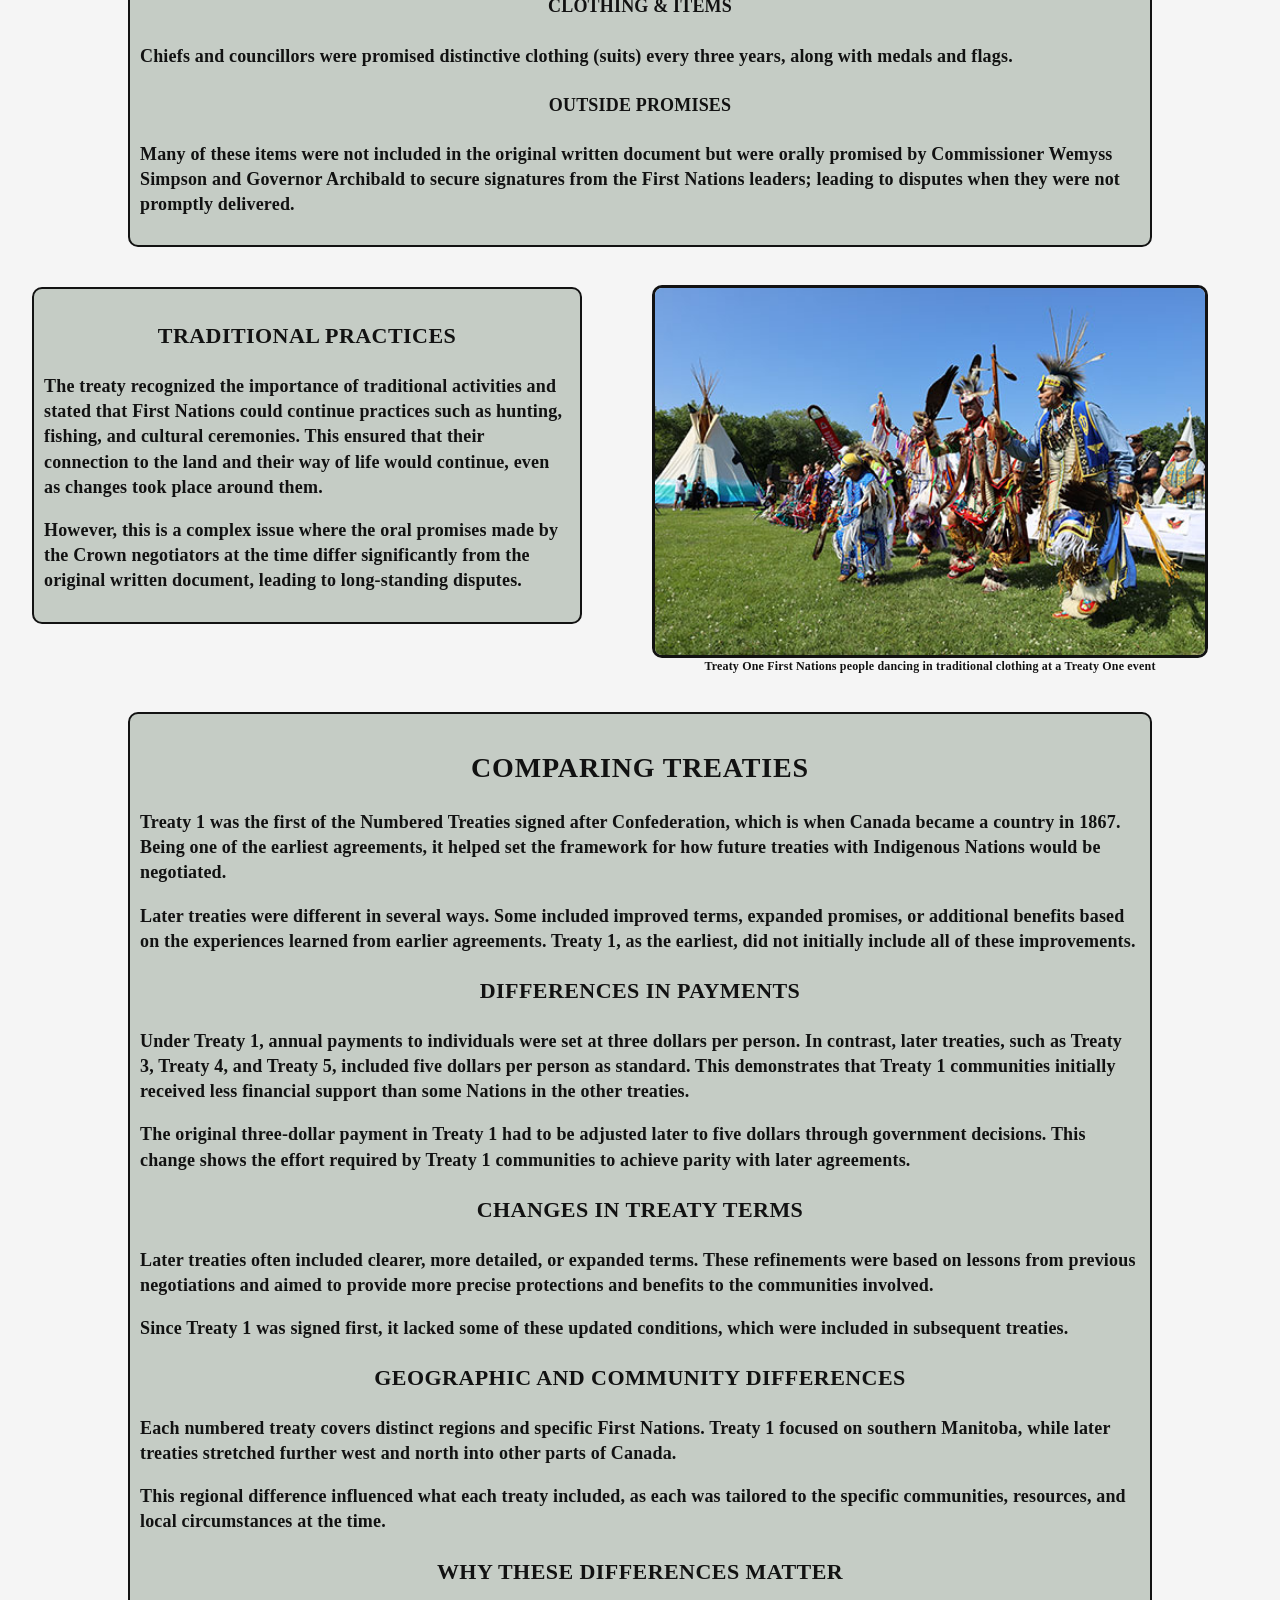
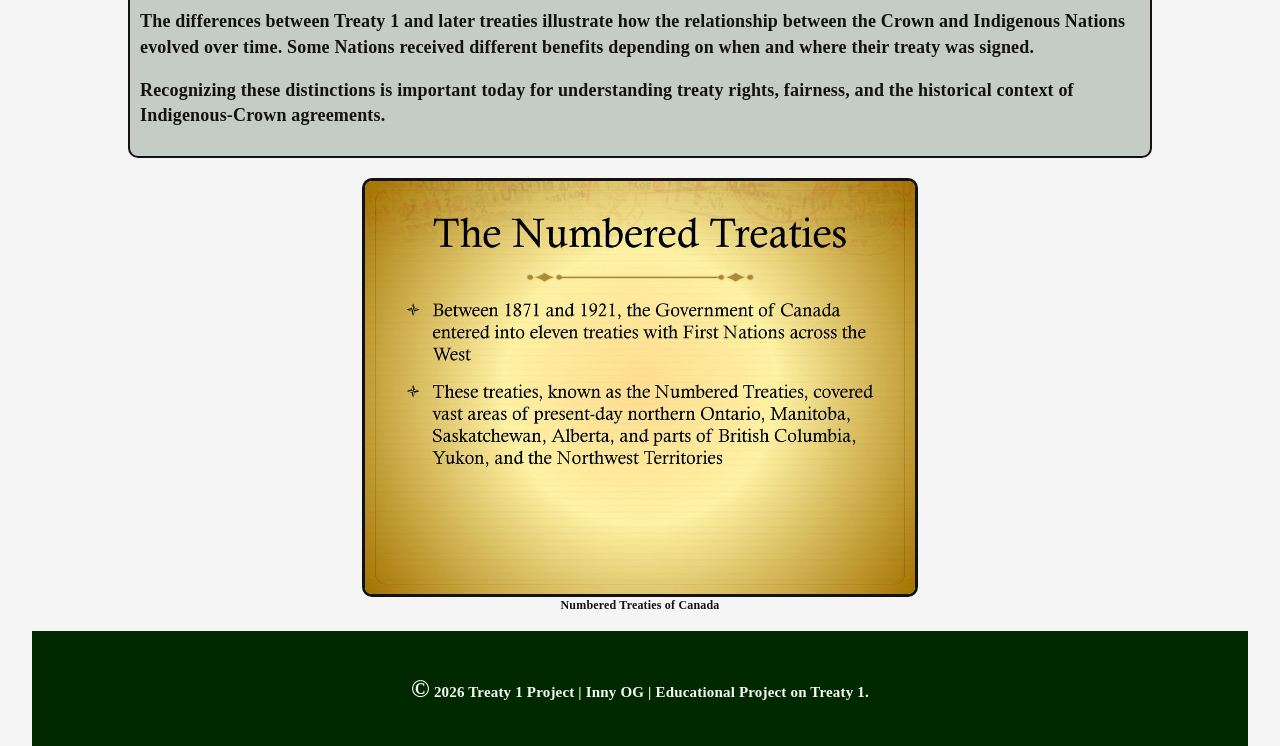
==== commit db8ef837: "edited the back to top button and fixed my h1 animation" ====
--- a/about-treaty-one.html
+++ b/about-treaty-one.html
@@ -3,7 +3,7 @@
   Course: Web Development II
   Teacher: Mr. Hardman
   School: PTEC
-  Date Last Modified: 5/11/2026
+  Date Last Modified: 5/15/2026
 -->
 
 <!doctype html>
@@ -22,7 +22,7 @@
     -->
     <a id="top"></a>
     <header>
-      <h1>About Treaty 1</h1>
+      <h1 class="reveal-text">About Treaty 1</h1>
     </header>
     <!-- 
       aria-label = provides a descriptive label for elements (like nav or buttons) 
@@ -587,7 +587,7 @@
       When clicked, it scrolls the page back up to the anchor point defined at the top of the page (in this case, the <a id="top"></a> element).
       The class "back-to-top" can be used to apply specific styles to this button, such as background color, font size, or hover effects, to make it stand out and encourage users to use it for easy navigation.
     -->
-    <a href="#top" class="back-to-top">↑ Top</a>
+    <a href="#top" class="back-to-top">↑</a>
     <footer>
       <p>
         <!-- Copyright information. The &copy; entity represents the copyright symbol. The span id="copyright" is used to style the copyright symbol. -->
--- a/stylesheets/style.css
+++ b/stylesheets/style.css
@@ -33,14 +33,28 @@
   consistent visual style that fits the educational and historical purpose of the
   website.
 */
+
 /* display: block = element with a specific id or class takes the full width of its line and starts on a new line */
+
 /* display: inline = element with a specific id or class stays in the same line as other elements, width and height cannot be set */
+
 /* display: inline-block = element with a specific id or class stays in the same line but width and height can be adjusted */
+
 /* display: flex = element with a specific id or class arranges all elements inside it in a row or column layout, making them line up side by side by default */
+
 /* display: none = element with a specific id or class is completely hidden from view and takes up no space */
 
 /* # = ID = Single use */
+
 /* . = Class = multiple use */
+
+/* * means all elements on the page */
+
+* {
+  line-height: 140%; /* sets space between lines */
+  word-spacing: normal; /* normal space between words */
+}
+
 body {
   /* sets the text color for the entire body of the page to white */
   color: #121212;
@@ -56,11 +70,48 @@
   width: 95%;
   /* centers the body content */
   margin: 0 auto;
-}
+  /* adds a fade-in animation to the body */
+  /* I added prefixes for the animations for accessibility/compatibility with other browsers */
+  animation: fadeInBody 1.5s ease-in-out;
+  -o-animation: fadeInBody 1.5s ease-in-out;
+  -moz-animation: fadeInBody 1.5s ease-in-out;
+  -webkit-animation: fadeInBody 1.5s ease-in-out;
+  -ms-zoom-animation: fadeInBody 1.5s ease-in-out;
+}
+/* This is the keyframes for the fade-in animation */
+@keyframes fadeInBody {
+  from {
+    opacity: 0; /* starts fully transparent */
+  }
+  to {
+    opacity: 1; /* ends fully opaque */
+  }
+}
+/* This is the keyframes for the letter-spacing reveal animation */
+@keyframes spacingReveal {
+  from {
+    letter-spacing: -1.5em; /* starts with letters overlapping each other */
+  }
+  to {
+    letter-spacing: 0.01em; /* ends with normal letter spacing */
+  }
+}
+
+/* This class is used to reveal text with a letter-spacing animation */
+/* I added prefixes for the animations for accessibility/compatibility with other browsers*/
+.reveal-text {
+  animation: spacingReveal 1.5s ease-out forwards;
+  -o-animation: spacingReveal 1.5s ease-out forwards;
+  -moz-animation: spacingReveal 1.5s ease-out forwards;
+  -webkit-animation: spacingReveal 1.5s ease-out forwards;
+  -ms-zoom-animation: spacingReveal 1.5s ease-out forwards;
+}
+
 p {
   /* This is the font for the paragraphs. The web browser will try Georgia first, then if it does not work, then  it tries Cambria, then if it does not work, it tries any serif font */
   font-family: Georgia, Cambria, Serif;
 }
+
 h1 {
   font-size: 3.6rem; /* size of the main heading */
   color: #f5f5f5; /* heading text is white */
@@ -72,6 +123,7 @@
     "Times New Roman", Times, serif; /* tries Times New Roman, then Times, then any serif font */
   text-align: center; /* centers the heading text */
 }
+
 h2 {
   font-size: 2.8rem; /* size of h2 headings */
   letter-spacing: 0.03em; /* small space between letters */
@@ -81,6 +133,7 @@
   text-align: center; /* centers the text */
   text-transform: uppercase; /* makes all letters uppercase */
 }
+
 h3 {
   font-size: 2.2rem; /* size of h3 headings */
   letter-spacing: 0.02em; /* small space between letters */
@@ -90,6 +143,7 @@
   text-align: center; /* centers the text */
   text-transform: uppercase; /* makes all letters uppercase */
 }
+
 h4 {
   font-size: 1.8rem; /* size of h4 headings */
   letter-spacing: 0.01em; /* small space between letters */
@@ -99,11 +153,6 @@
   text-align: center; /* centers the text */
   text-transform: uppercase; /* makes all letters uppercase */
 }
-/* * means all elements on the page */
-* {
-  line-height: 140%; /* sets space between lines */
-  word-spacing: normal; /* normal space between words */
-}
 
 /* The main navigation bar container */
 nav {
@@ -111,8 +160,9 @@
   padding: 0; /* removes inside space */
   background-color: #333333; /* dark gray background for the nav bar */
   overflow: hidden; /* keeps floated items inside the nav */
-  position: sticky;
+  position: sticky; /* makes the nav stick to the top of the page when scrolling */
   top: 0; /* sticks the nav to the top of the viewport */
+  z-index: 100; /* ensures the nav is above other content */
 }
 
 nav ul {
@@ -188,22 +238,15 @@
   position: fixed; /* keeps the button in the same place even when scrolling */
   bottom: 20px; /* distance from the bottom of the screen */
   right: 20px; /* distance from the right side of the screen */
-  background: #333333; /* dark background color for the button */
+  background: #044f83; /* dark background color for the button */
   color: #f5f5f5; /* white text for contrast */
   padding: 10px 15px; /* space inside the button (top/bottom, left/right) */
   border-radius: 5px; /* slightly rounded corners for a smoother look */
   text-decoration: none; /* removes underline from the link */
   font-size: 14px; /* size of the text inside the button */
-  opacity: 0.7; /* makes the button slightly transparent */
-}
-.section-box {
-  border: 2px solid #121212; /* adds a dark gray border around the section */
-  background-color: #c5ccc5; /* dark green background for the section */
-  border-radius: 10px; /* rounds the corners of the box */
-  padding: 10px; /* adds space inside the box between the content and the border */
-  margin: 20px auto; /* adds space outside the box and centers it horizontally */
-  max-width: 1000px; /* limits the width of the box to prevent it from being too wide on large screens */
-}
+  border-radius: 50%; /* makes the button circular */
+}
+
 #nations-list {
   list-style-type: none; /* removes bullets */
   padding: 0; /* removes default padding */
@@ -311,7 +354,7 @@
   width: 70%; /* makes the horizontal rule shorter */
 }
 
-#header-box {
+.header-box {
   text-align: center; /* centers the text in the header box */
   border: 2px solid #121212; /* adds a dark gray border around the section */
   background-color: #c5ccc5; /* dark green background for the section */
@@ -320,5 +363,49 @@
   margin: 20px auto; /* adds space outside the box and centers it horizontally */
   max-width: 1000px; /* limits the width of the box to prevent it from being too wide on large screens */
   width: -webkit-fit-content;
+  /* makes the width of the box fit the content inside it. VS Code auto‑added the -webkit prefix for this property*/
   width: fit-content; /* makes the width of the box fit the content inside it */
 }
+
+.section-box {
+  border: 2px solid #121212; /* adds a dark gray border around the section */
+  background-color: #c5ccc5; /* dark green background for the section */
+  border-radius: 10px; /* rounds the corners of the box */
+  padding: 10px; /* adds space inside the box between the content and the border */
+  margin: 20px auto; /* adds space outside the box and centers it horizontally */
+  max-width: 1000px; /* limits the width of the box to prevent it from being too wide on large screens */
+  transition:
+    translate 0.43s ease-in-out,
+    /* does a smooth transition over a specified duration */ box-shadow 0.2s
+      ease-in;
+  /* smoothly animates the box‑shadow change over 0.2s with a gentle ease‑in effect */
+  /* I added prefixes for the animations for accessibility/compatibility with other browsers */
+  -o-transition:
+    translate 0.43s ease-in-out,
+    box-shadow 0.2s ease-in;
+  -moz-transition:
+    translate 0.43s ease-in-out,
+    box-shadow 0.2s ease-in;
+  -webkit-transition:
+    translate 0.43s ease-in-out,
+    box-shadow 0.2s ease-in;
+  -ms-transition:
+    translate 0.43s ease-in-out,
+    box-shadow 0.2s ease-in;
+}
+
+.section-box:hover {
+  translate: 0px -10px; /* moves the section down slightly on hover */
+  box-shadow: 4.7px 6px 5px rgba(0, 0, 0, 0.5); /* adds a shadow effect */
+}
+
+#submit-button {
+  background-color: #044f83; /* dark blue background for buttons */
+  color: #f5f5f5; /* light gray text color for buttons */
+  float: left; /* makes the submit button stay on the left side of the form */
+}
+#reset-button {
+  background-color: #044f83; /* dark blue background for buttons */
+  color: #f5f5f5; /* light gray text color for buttons */
+  float: right; /* makes the reset button stay on the right side of the form */
+}
